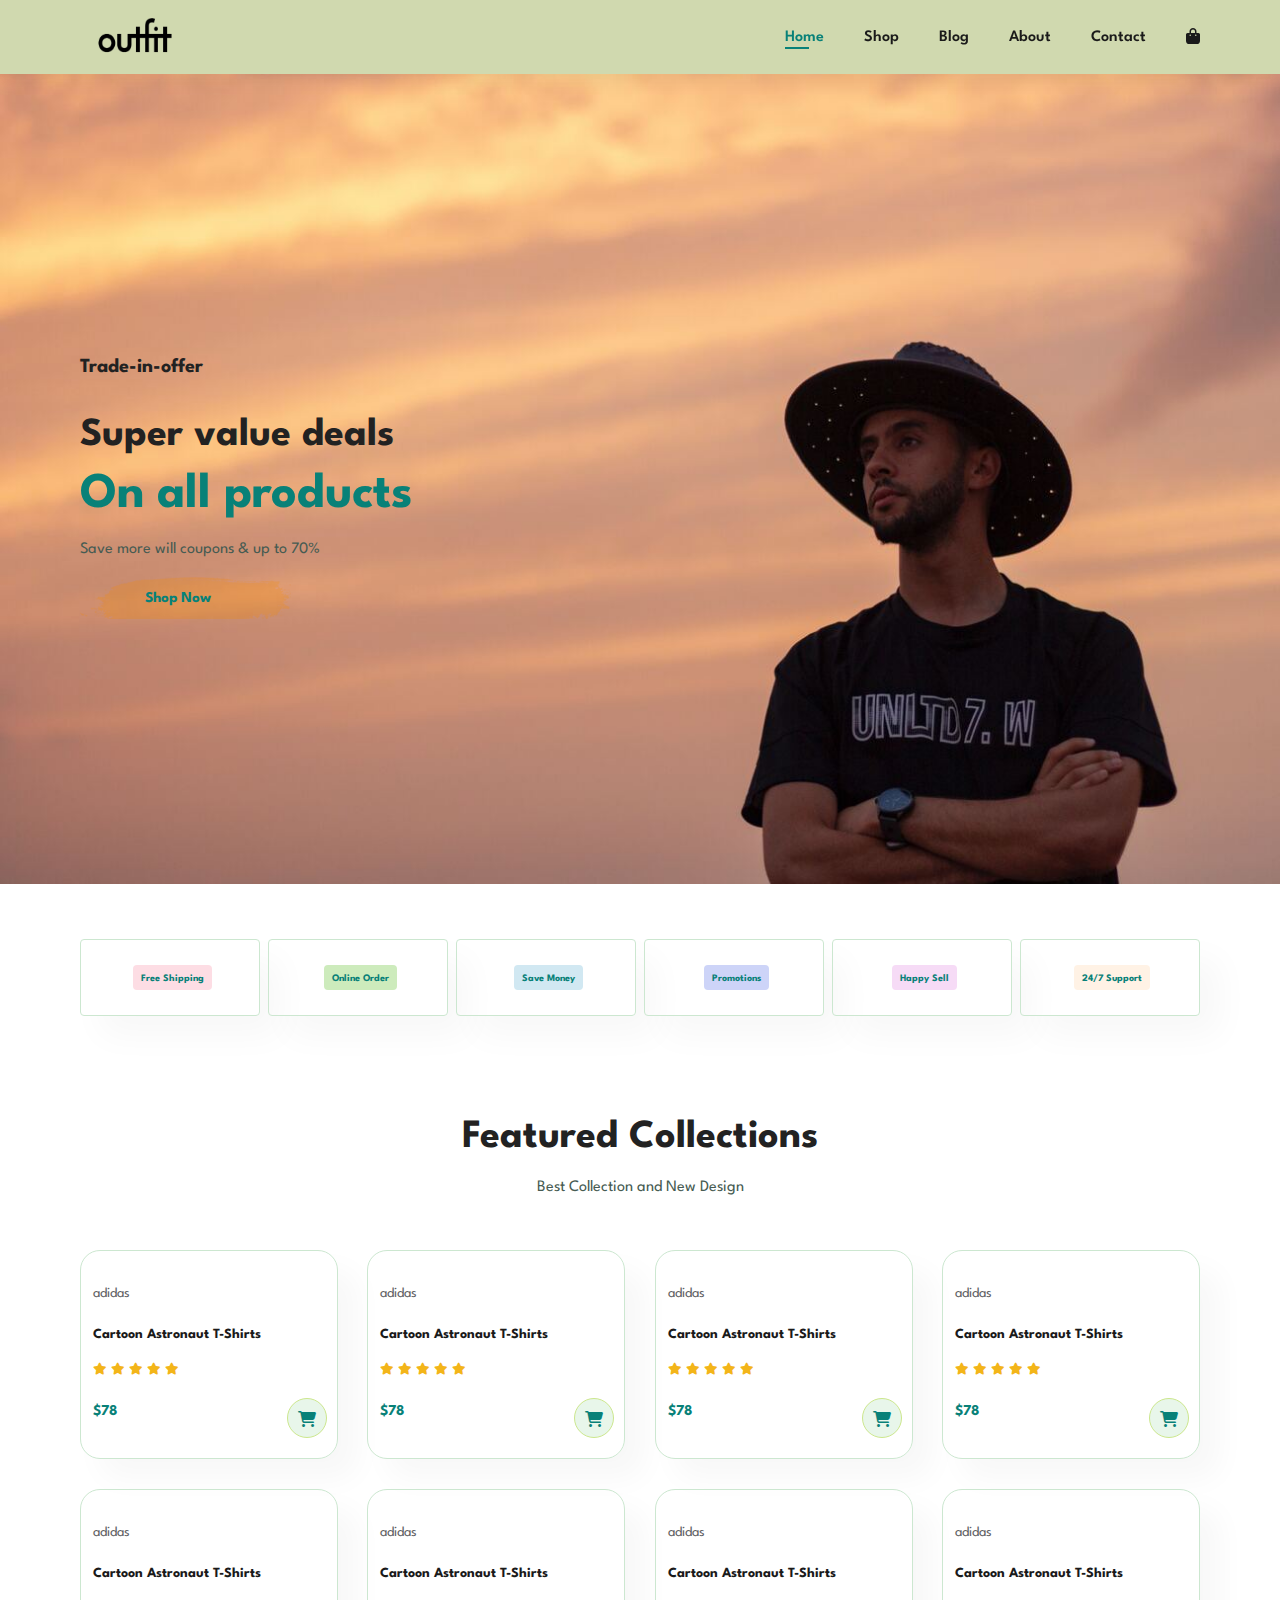
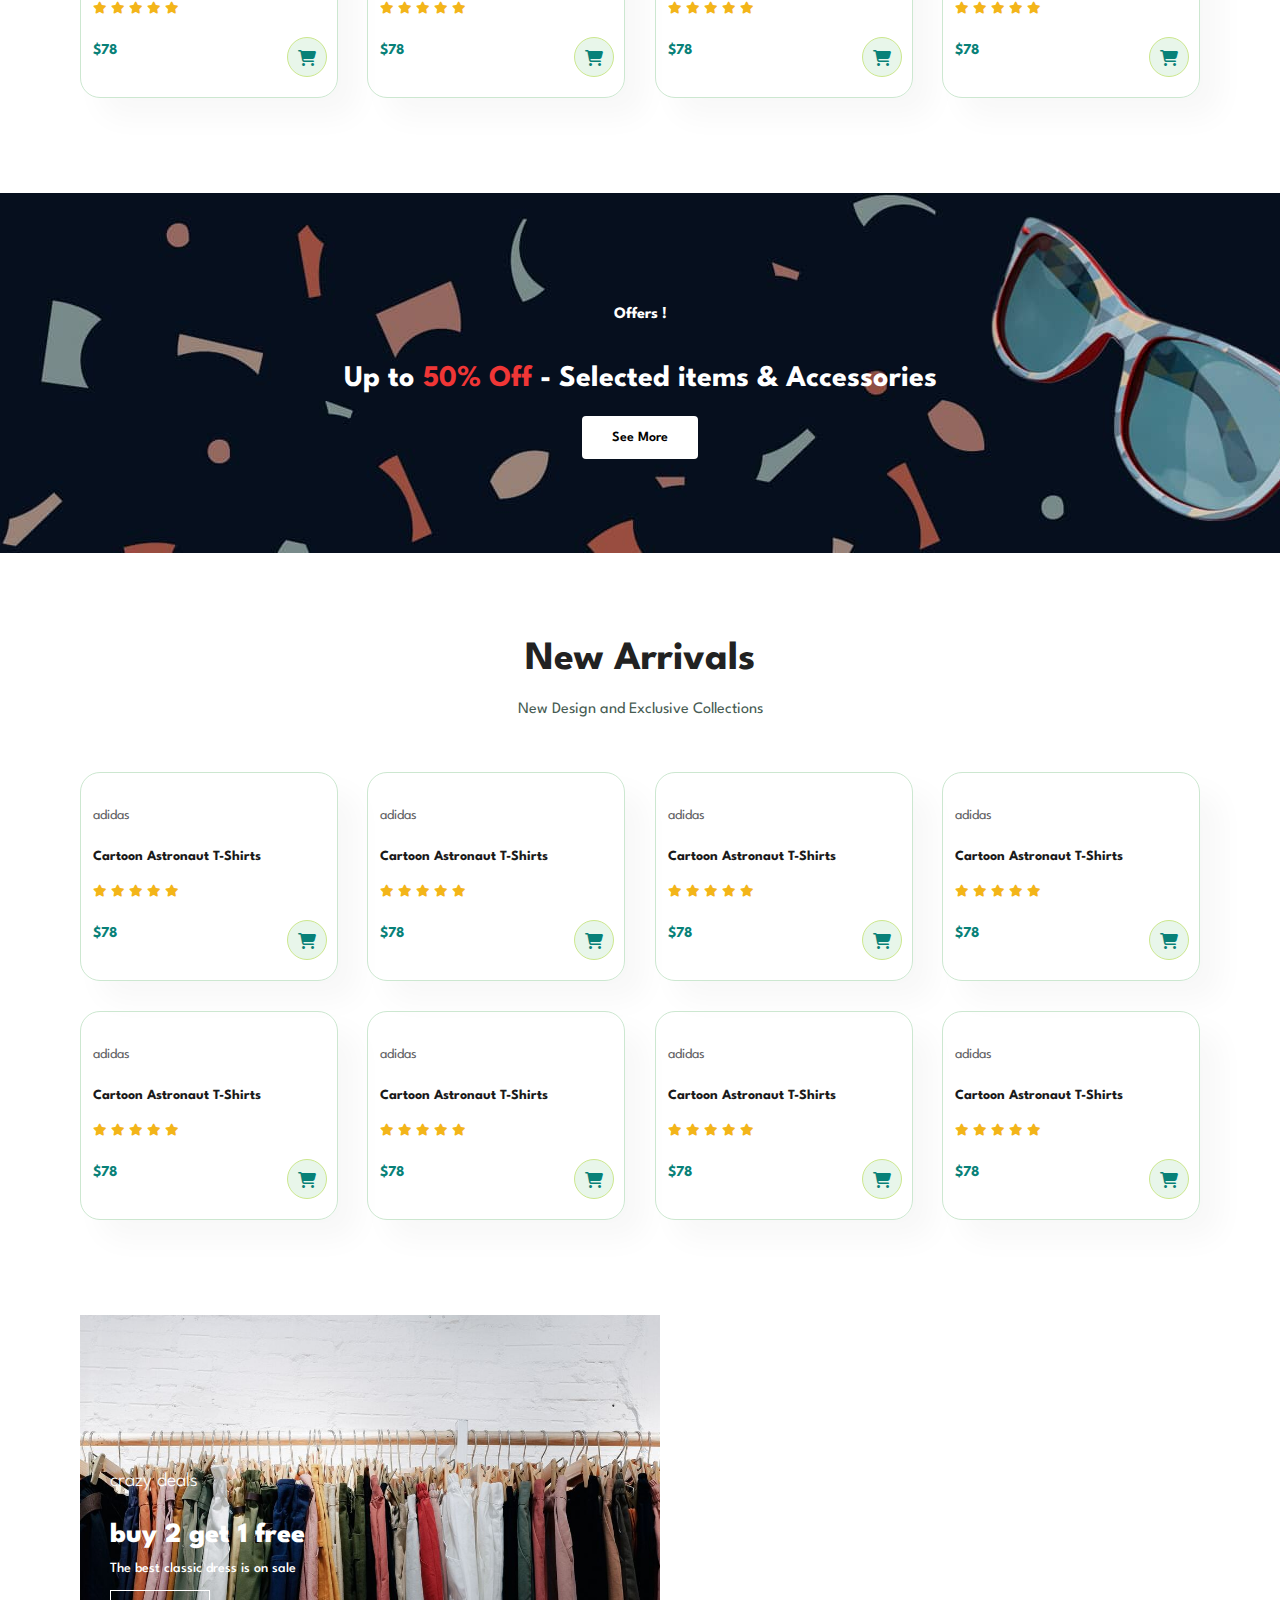
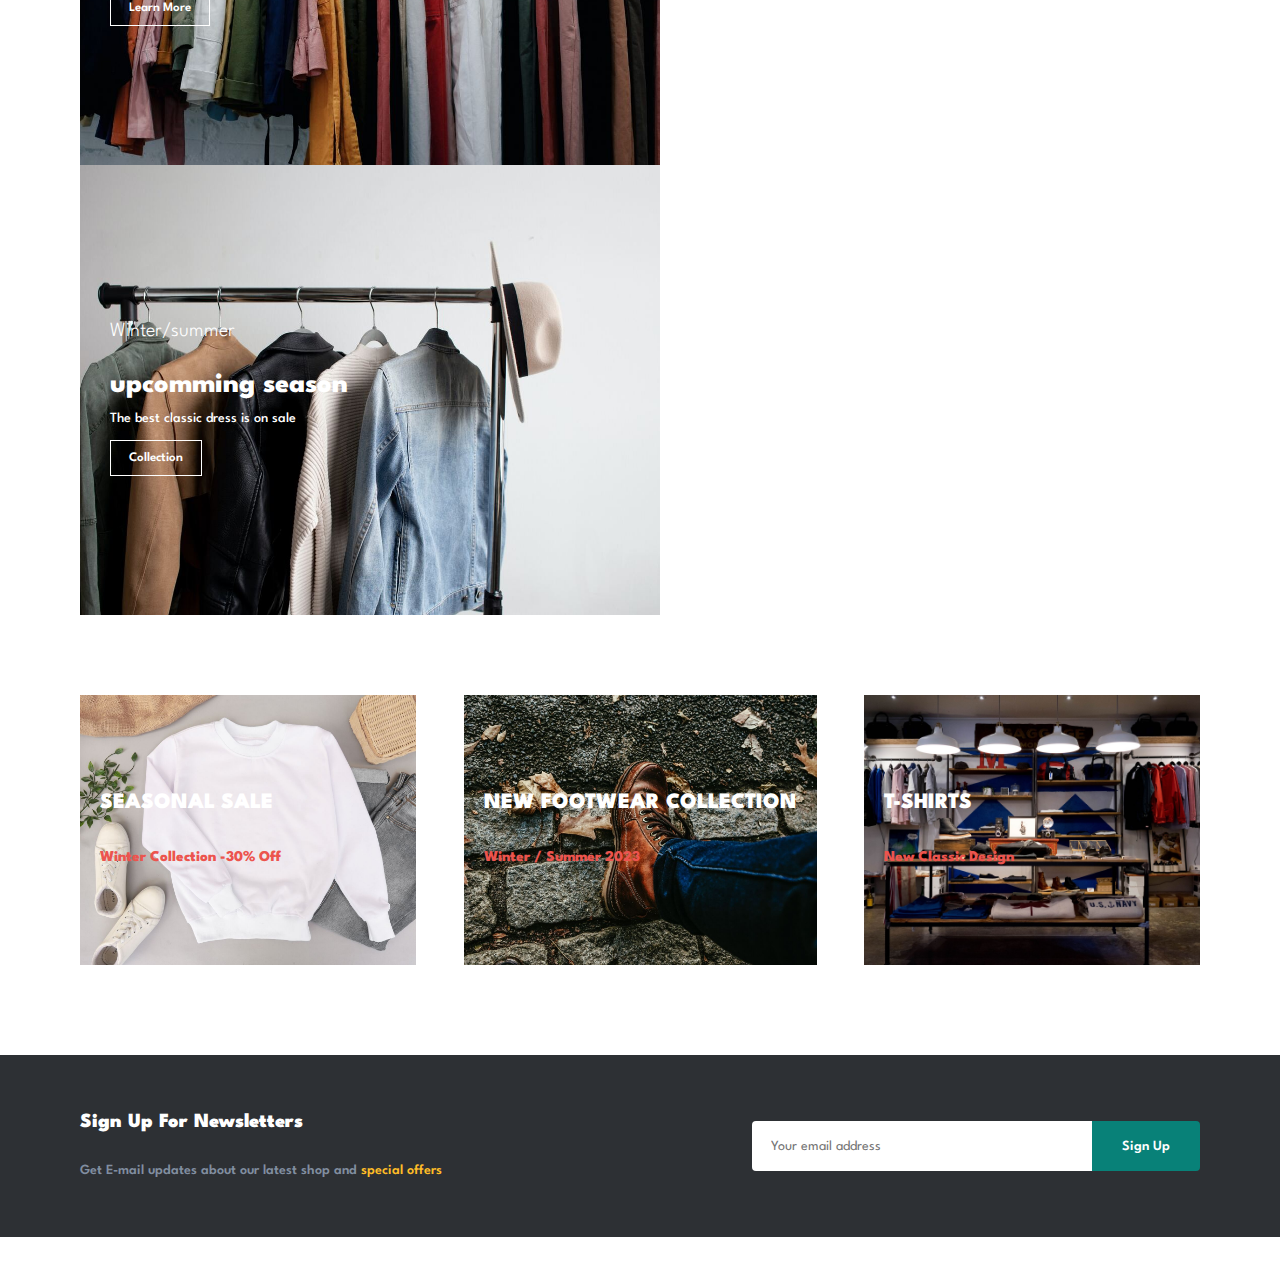
==== index.html @ 7f5dbd7f "New Project and Added some html and css" ====
<!DOCTYPE html>
<html lang="en">
<head>
    <meta charset="UTF-8">
    <meta http-equiv="X-UA-Compatible" content="IE=edge">
    <meta name="viewport" content="width=device-width, initial-scale=1.0">
    <link rel="stylesheet" href="style.css">
    <link rel="stylesheet" href="https://cdnjs.cloudflare.com/ajax/libs/font-awesome/6.2.1/css/all.min.css">
    <title>outFit</title>
</head>
<body>

    <section id="header">
        <a href="#"><img src="img/logo.png" class="logo" alt="Company logo"></a>

        <div>
            <ul id="navbar">
                <li><a class="active" href="index.html">Home</a></li>
                <li><a href="shop.html">Shop</a></li>
                <li><a href="blog.html">Blog</a></li>
                <li><a href="about.html">About</a></li>
                <li><a href="contact.html">Contact</a></li>
                <li id="lg-bag"><a href="cart.html"><i class="fa-solid fa-bag-shopping"></i></a></li>
                <a href="#" id="close"><i class="fas fa-times"></i></a>
            </ul>
        </div>
        <div id="mobile">
           <a href="cart.html"><i class="fa-solid fa-bag-shopping"></i></a>
            <i id="bar" class="fas fa-outdent"></i>
        </div>
    </section>

    <section id="hero">
        <h4>Trade-in-offer</h4>
        <h2>Super value deals</h2>
        <h1>On all products</h1>
        <p>Save more will coupons & up to 70%</p>

        <button>Shop Now</button>

    </section>


    <!-- Feature Section  -->

    <section id="feature" class="section-p1">
        <div class="fe-box">
            <img src="img/features/f1.png" alt="">
            <h6>Free Shipping</h6>
        </div>

        <div class="fe-box">
            <img src="img/features/f2.png" alt="">
            <h6>Online Order</h6>
        </div>

        <div class="fe-box">
            <img src="img/features/f3.png" alt="">
            <h6>Save Money</h6>
        </div>

        <div class="fe-box">
            <img src="img/features/f4.png" alt="">
            <h6>Promotions</h6>
        </div>

        <div class="fe-box">
            <img src="img/features/f5.png" alt="">
            <h6>Happy Sell</h6>
        </div>
        <div class="fe-box">
            <img src="img/features/f6.png" alt="">
            <h6>24/7 Support</h6>
        </div>

    </section>


    <!-- Product Section -->

    <section id="product1" class="section-p1">
        <h2>Featured Collections</h2>
        <p>Best Collection and New Design</p>

        <div class="pro-container">
            <div class="pro">
                <img src="img/products/f1.jpg" alt="">
                <div class="des">
                    <span>adidas</span>
                    <h5>Cartoon Astronaut T-Shirts</h5>
                    <div class="star">
                        <i class="fas fa-star"></i>
                        <i class="fas fa-star"></i>
                        <i class="fas fa-star"></i>
                        <i class="fas fa-star"></i>
                        <i class="fas fa-star"></i>
                    </div>
                    <h4>$78</h4>
                </div>
                <a href="#"><i class="fas fa-shopping-cart cart"></i></a>
            </div>

            <div class="pro">
                <img src="img/products/f2.jpg" alt="">
                <div class="des">
                    <span>adidas</span>
                    <h5>Cartoon Astronaut T-Shirts</h5>
                    <div class="star">
                        <i class="fas fa-star"></i>
                        <i class="fas fa-star"></i>
                        <i class="fas fa-star"></i>
                        <i class="fas fa-star"></i>
                        <i class="fas fa-star"></i>
                    </div>
                    <h4>$78</h4>
                </div>
                <a href="#"><i class="fas fa-shopping-cart cart"></i></a>
            </div>

            <div class="pro">
                <img src="img/products/f3.jpg" alt="">
                <div class="des">
                    <span>adidas</span>
                    <h5>Cartoon Astronaut T-Shirts</h5>
                    <div class="star">
                        <i class="fas fa-star"></i>
                        <i class="fas fa-star"></i>
                        <i class="fas fa-star"></i>
                        <i class="fas fa-star"></i>
                        <i class="fas fa-star"></i>
                    </div>
                    <h4>$78</h4>
                </div>
                <a href="#"><i class="fas fa-shopping-cart cart"></i></a>
            </div>

            <div class="pro">
                <img src="img/products/f4.jpg" alt="">
                <div class="des">
                    <span>adidas</span>
                    <h5>Cartoon Astronaut T-Shirts</h5>
                    <div class="star">
                        <i class="fas fa-star"></i>
                        <i class="fas fa-star"></i>
                        <i class="fas fa-star"></i>
                        <i class="fas fa-star"></i>
                        <i class="fas fa-star"></i>
                    </div>
                    <h4>$78</h4>
                </div>
                <a href="#"><i class="fas fa-shopping-cart cart"></i></a>
            </div>

            <div class="pro">
                <img src="img/products/f5.jpg" alt="">
                <div class="des">
                    <span>adidas</span>
                    <h5>Cartoon Astronaut T-Shirts</h5>
                    <div class="star">
                        <i class="fas fa-star"></i>
                        <i class="fas fa-star"></i>
                        <i class="fas fa-star"></i>
                        <i class="fas fa-star"></i>
                        <i class="fas fa-star"></i>
                    </div>
                    <h4>$78</h4>
                </div>
                <a href="#"><i class="fas fa-shopping-cart cart"></i></a>
            </div>

            <div class="pro">
                <img src="img/products/f6.jpg" alt="">
                <div class="des">
                    <span>adidas</span>
                    <h5>Cartoon Astronaut T-Shirts</h5>
                    <div class="star">
                        <i class="fas fa-star"></i>
                        <i class="fas fa-star"></i>
                        <i class="fas fa-star"></i>
                        <i class="fas fa-star"></i>
                        <i class="fas fa-star"></i>
                    </div>
                    <h4>$78</h4>
                </div>
                <a href="#"><i class="fas fa-shopping-cart cart"></i></a>
            </div>

            <div class="pro">
                <img src="img/products/f7.jpg" alt="">
                <div class="des">
                    <span>adidas</span>
                    <h5>Cartoon Astronaut T-Shirts</h5>
                    <div class="star">
                        <i class="fas fa-star"></i>
                        <i class="fas fa-star"></i>
                        <i class="fas fa-star"></i>
                        <i class="fas fa-star"></i>
                        <i class="fas fa-star"></i>
                    </div>
                    <h4>$78</h4>
                </div>
                <a href="#"><i class="fas fa-shopping-cart cart"></i></a>
            </div>

            <div class="pro">
                <img src="img/products/f8.jpg" alt="">
                <div class="des">
                    <span>adidas</span>
                    <h5>Cartoon Astronaut T-Shirts</h5>
                    <div class="star">
                        <i class="fas fa-star"></i>
                        <i class="fas fa-star"></i>
                        <i class="fas fa-star"></i>
                        <i class="fas fa-star"></i>
                        <i class="fas fa-star"></i>
                    </div>
                    <h4>$78</h4>
                </div>
                <a href="#"><i class="fas fa-shopping-cart cart"></i></a>
            </div>

        </div>

    </section>


    <!-- Banner Section  -->


    <section id="banner" class="section-m1">
        <h4>Offers !</h4>
        <h2>Up to <span>50% Off</span> - Selected items & Accessories</h2>
        <button class="normal">See More</button>

    </section>



    <!-- NEw Arrival Section  -->


    <section id="product1" class="section-p1">
        <h2>New Arrivals</h2>
        <p>New Design and Exclusive Collections</p>

        <div class="pro-container">
            <div class="pro">
                <img src="img/products/n1.jpg" alt="">
                <div class="des">
                    <span>adidas</span>
                    <h5>Cartoon Astronaut T-Shirts</h5>
                    <div class="star">
                        <i class="fas fa-star"></i>
                        <i class="fas fa-star"></i>
                        <i class="fas fa-star"></i>
                        <i class="fas fa-star"></i>
                        <i class="fas fa-star"></i>
                    </div>
                    <h4>$78</h4>
                </div>
                <a href="#"><i class="fas fa-shopping-cart cart"></i></a>
            </div>

            <div class="pro">
                <img src="img/products/n2.jpg" alt="">
                <div class="des">
                    <span>adidas</span>
                    <h5>Cartoon Astronaut T-Shirts</h5>
                    <div class="star">
                        <i class="fas fa-star"></i>
                        <i class="fas fa-star"></i>
                        <i class="fas fa-star"></i>
                        <i class="fas fa-star"></i>
                        <i class="fas fa-star"></i>
                    </div>
                    <h4>$78</h4>
                </div>
                <a href="#"><i class="fas fa-shopping-cart cart"></i></a>
            </div>

            <div class="pro">
                <img src="img/products/n3.jpg" alt="">
                <div class="des">
                    <span>adidas</span>
                    <h5>Cartoon Astronaut T-Shirts</h5>
                    <div class="star">
                        <i class="fas fa-star"></i>
                        <i class="fas fa-star"></i>
                        <i class="fas fa-star"></i>
                        <i class="fas fa-star"></i>
                        <i class="fas fa-star"></i>
                    </div>
                    <h4>$78</h4>
                </div>
                <a href="#"><i class="fas fa-shopping-cart cart"></i></a>
            </div>

            <div class="pro">
                <img src="img/products/n4.jpg" alt="">
                <div class="des">
                    <span>adidas</span>
                    <h5>Cartoon Astronaut T-Shirts</h5>
                    <div class="star">
                        <i class="fas fa-star"></i>
                        <i class="fas fa-star"></i>
                        <i class="fas fa-star"></i>
                        <i class="fas fa-star"></i>
                        <i class="fas fa-star"></i>
                    </div>
                    <h4>$78</h4>
                </div>
                <a href="#"><i class="fas fa-shopping-cart cart"></i></a>
            </div>

            <div class="pro">
                <img src="img/products/n5.jpg" alt="">
                <div class="des">
                    <span>adidas</span>
                    <h5>Cartoon Astronaut T-Shirts</h5>
                    <div class="star">
                        <i class="fas fa-star"></i>
                        <i class="fas fa-star"></i>
                        <i class="fas fa-star"></i>
                        <i class="fas fa-star"></i>
                        <i class="fas fa-star"></i>
                    </div>
                    <h4>$78</h4>
                </div>
                <a href="#"><i class="fas fa-shopping-cart cart"></i></a>
            </div>

            <div class="pro">
                <img src="img/products/n6.jpg" alt="">
                <div class="des">
                    <span>adidas</span>
                    <h5>Cartoon Astronaut T-Shirts</h5>
                    <div class="star">
                        <i class="fas fa-star"></i>
                        <i class="fas fa-star"></i>
                        <i class="fas fa-star"></i>
                        <i class="fas fa-star"></i>
                        <i class="fas fa-star"></i>
                    </div>
                    <h4>$78</h4>
                </div>
                <a href="#"><i class="fas fa-shopping-cart cart"></i></a>
            </div>

            <div class="pro">
                <img src="img/products/n7.jpg" alt="">
                <div class="des">
                    <span>adidas</span>
                    <h5>Cartoon Astronaut T-Shirts</h5>
                    <div class="star">
                        <i class="fas fa-star"></i>
                        <i class="fas fa-star"></i>
                        <i class="fas fa-star"></i>
                        <i class="fas fa-star"></i>
                        <i class="fas fa-star"></i>
                    </div>
                    <h4>$78</h4>
                </div>
                <a href="#"><i class="fas fa-shopping-cart cart"></i></a>
            </div>

            <div class="pro">
                <img src="img/products/n8.jpg" alt="">
                <div class="des">
                    <span>adidas</span>
                    <h5>Cartoon Astronaut T-Shirts</h5>
                    <div class="star">
                        <i class="fas fa-star"></i>
                        <i class="fas fa-star"></i>
                        <i class="fas fa-star"></i>
                        <i class="fas fa-star"></i>
                        <i class="fas fa-star"></i>
                    </div>
                    <h4>$78</h4>
                </div>
                <a href="#"><i class="fas fa-shopping-cart cart"></i></a>
            </div>

        </div>

    </section>

    <!-- Small Banner Section -->

    <section id="sm-banner" class="section-p1">

        <div class="banner-box">
            <h4>crazy deals</h4>
            <h2>buy 2 get 1 free</h2>
            <span>The best classic dress is on sale</span>
            <button class="white">Learn More</button>
        </div>
        <div class="banner-box banner-box2">
            <h4>Winter/summer</h4>
            <h2>upcomming season</h2>
            <span>The best classic dress is on sale</span>
            <button class="white">Collection</button>
        </div>

    </section>


    <!-- New smaller banner -->

    <section id="banner3" class="section-p1">
        <div class="banner-box">
            <h3>SEASONAL SALE</h3>
            <h4>Winter Collection -30% Off</h4> 
        </div>

        <div class="banner-box banner-box2">
            <h3>NEW FOOTWEAR COLLECTION</h3>
            <h4>Winter / Summer 2023</h4> 
        </div>

        <div class="banner-box banner-box3">
            <h3>T-SHIRTS</h3>
            <h4>New Classic Design</h4> 
        </div>
    </section>


    <!-- Newsletter  -->

    <section id="newsletter" class="section-p1 section-m1">
        <div class="newstext">
            <h4>Sign Up For Newsletters</h4>
            <p>Get E-mail updates about our latest shop and <span>special offers</span></p>
        </div>
        <div class="form">
            <input type="text" placeholder="Your email address">
            <button class="normal">Sign Up</button>
        </div>

    </section>


    <!-- Footer  -->





    <script src="script.js"></script>
</body>
</html>
---- style.css ----
@import url("https://fonts.googleapis.com/css2?family=Spartan:wght@100;200;300;400;500;600;700;800;900&display=swap");


* {
    margin: 0;
    padding: 0;
    box-sizing: border-box;
    font-family: 'Spartan', sans-serif;
}

h1{
    font-size: 50px;
    line-height: 64px;
    color: #222;
}

h2{
    font-size: 40px;
    line-height: 54px;
    color: #222;
}
h3{
    font-size: 30px;
    line-height: 54px;
    color: #222;
}
h4{
    font-size: 20px;
    line-height: 54px;
    color: #222;
}
h5{
    font-size: 15px;
    line-height: 54px;
    color: #222;
}
h6{
    font-size: 10px;
    line-height: 54px;
    color: #222;
}

p {
    font-size: 16px;
    color: #465b52;
    margin: 15px 0 20px 0;
}

.section-p1 {
    padding: 40px 80px;
}

.section-m1{
    margin: 40px 0;
}

button.normal {

    font-size: 14px;
    font-weight: 600;
    padding: 15px 30px;
    color: #000;
    background-color: #fff;
    border-radius: 4px;
    cursor: pointer;
    border: none;
    outline: none;
    transition: 0.2s;
}


button.white {

    font-size: 13px;
    font-weight: 600;
    padding: 11px 18px;
    color: #fff;
    background-color: transparent;
    cursor: pointer;
    border: 1px solid #fff;
    outline: none;
    transition: 0.2s;

}
body {
    width: 100%;
}

/* Header Start */

#header {
    display: flex;
    align-items: center;
    justify-content: space-between;
    padding: 10px 60px;
    background: #d0d9af;
    box-shadow: 0 8px 15px rgba(0, 0, 0, 0.06);
    z-index: 99;
    position: sticky;
    top: 0;
    left: 0;

}


.logo{
    width: 150px;
    height: 50px;
}

#navbar {
    display: flex;
    align-items: center;
    justify-content: center;
}

#navbar li {
    list-style: none;
    padding: 0 20px;
    position: relative;
}

#navbar li a {
    text-decoration: none;
    font-size: 16px;
    font-weight: 600;
    color: #1a1a1a;
    transition: 0.3s ease;

}

#navbar li a:hover,
#navbar li a.active{
    color: #088178;
}

#navbar li a.active::after,
#navbar li a:hover::after {
    content: "";
    width: 30%;
    height: 2px;
    background: #088178;
    position: absolute;
    bottom: -4px;
    left: 20px;
}

#mobile {
    display: none;
    align-items: center;
}

#close {
    display: none;
}



/* Home Page  */

#hero {
    background-image: url(img/hero4.jpg);
    height: 90vh;
    width: 100%;
    background-size: cover;
    background-position: top 25% right 0;
    padding: 0 80px;
    display: flex;
    flex-direction: column;
    align-items: flex-start;
    justify-content: center;
}

#hero h4 {
    padding-bottom: 15px;

}
#hero h1 {
    color: #088178;
}

#hero button {
    background-image: url(img/button.png);
    background-color: transparent;
    color: rgb(8, 129, 120);
    border: 0px;
    padding: 14px 80px 14px 65px;
    background-repeat: no-repeat;
    cursor: pointer;
    font-weight: 700;
    font-size: 15px;
}



#feature {
    display: flex;
    align-items: center;
    justify-content: space-between;
    flex-wrap: wrap;
    
}

#feature .fe-box {
    width: 180px;
    text-align: center;
    padding: 25px 15px;
    box-shadow: 20px 20px 34px rgba(0, 0, 0, 0.03);
    border: 1px solid #cce7d0;
    border-radius: 4px;
    margin: 15px 0;

}

#feature .fe-box:hover {
    box-shadow: 10px 10px 54px rgba(70, 62, 221, 0.01);

}
#feature .fe-box img {
    width: 100%;
    margin-bottom: 10px;
}

#feature .fe-box h6 {
    display: inline-block;
    padding: 9px 8px 6px 8px;
    line-height: 1;
    border-radius: 4px;
    color: #088178 ;
    background-color: #fddde4;
}

#feature .fe-box:nth-child(2) h6 {
    background-color: #cdebbc;
}
#feature .fe-box:nth-child(3) h6 {
    background-color: #d1e8f2;
}
#feature .fe-box:nth-child(4) h6 {
    background-color: #cdd4f8;
}
#feature .fe-box:nth-child(5) h6 {
    background-color: #f6dbf6;
}
#feature .fe-box:nth-child(6) h6 {
    background-color: #fff2e5;
}


#product1 {
    text-align: center;
}

#product1 .pro-container {
    display: flex;
    justify-content: space-between;
    padding-top: 20px;
    flex-wrap: wrap;
}

#product1 .pro {
    width: 23%;
    min-width: 250px;
    padding: 10px 12px;
    border: 1px solid #cce7d0;
    border-radius: 20px;
    cursor: pointer;
    box-shadow: 20px 20px 30px rgba(0,0,0,0.03);
    margin: 15px 0;
    transition: 0.2s ease;
    position: relative;
}

#product1 .pro:hover {
    box-shadow: 20px 20px 30px rgba(0,0,0,0.06);
}

#product1 .pro img {
    width: 100%;
    border-radius: 20px;
}

#product1 .pro .des {
    text-align: start;
    padding: 10px 0;
}

#product1 .pro .des span {
    color: #606063;
    font-size: 14px;
}

#product1 .pro .des h5 {
    padding-top: 7px;
    color: #1a1a1a;
    font-size: 14px;

}

#product1 .pro .des i {
    font-size: 12px;
    color: rgb(243, 181, 25);

}

#product1 .pro .des h4 {
    color: #088178;
    padding-top: 7px;
    font-size: 15px;
    font-weight: 700;
}

#product1 .pro .cart {
    width: 40px;
    height: 40px;
    line-height: 40px;
    border-radius: 50px;
    background-color: #e8f6ea;
    /* font-weight: 500; */
    color: #088178;
    border: 1px solid #cce78d;
    position: absolute ;
    bottom: 20px;
    right: 10px;
}




#banner {
    display: flex;
    flex-direction: column;
    justify-content: center;
    align-items: center;
    text-align: center;
    background-image: url(img/banner/b2.jpg);
    width: 100%;
    height: 40vh;
    background-size: cover;
    background-position: center;
}

#banner h4 {
    color: #fff;
    font-size: 16px;
}

#banner h2 {
    color: #fff;
    font-size: 30px;
    padding: 10px 0;
}

#banner h2 span {
    color: #ef3636;
}


#banner button:hover {
    background-color: #088178;
    color: #fff;
}

#sm-banner {
    display: flex;
    justify-content: space-between;
    flex-wrap: wrap;
}


#sm-banner .banner-box {
    display: flex;
    flex-direction: column;
    justify-content: center;
    align-items: flex-start;
    background-image: url(img/banner/b17.jpg);
    min-width: 580px;
    height: 50vh;
    background-size: cover;
    background-position: center;
    padding: 30px;
}

#sm-banner h4 {
    color: #fff;
    font-size: 20px;
    font-weight: 300;
}

#sm-banner h2 {
    color: #fff;
    font-size: 28px;
    font-weight: 800;
}

#sm-banner span {
    color: #fff;
    font-size: 14px;
    font-weight: 500;
    padding-bottom: 15px;
}

#sm-banner .banner-box:hover button{
    background: #088178 ;
    border: 1px solid #088178;
}

#sm-banner .banner-box2 {
    background-image: url(img/banner/b10.jpg);
}


#banner3 {
    display: flex;
    justify-content: space-between;
    flex-wrap: wrap;
    padding-bottom: 30px;
}

#banner3 .banner-box {
    display: flex;
    flex-direction: column;
    justify-content: center;
    align-items: flex-start;
    background-image: url(img/banner/b7.jpg);
    min-width: 30%;
    height: 30vh;
    background-size: cover;
    background-position: center;
    padding: 20px;
    margin-bottom: 20px;

}

#banner3 .banner-box2 {
    background-image: url(img/banner/b4.jpg);
}

#banner3 .banner-box3 {
    background-image: url(img/banner/b18.jpg);
}

#banner3 h3 {
    color: #fff;
    font-weight: 900;
    font-size: 22px;
}

#banner3 h4 {
    color: #ec544e;
    font-weight: 800;
    font-size: 15px;
}



#newsletter {
    display: flex;
    justify-content: space-between;
    flex-wrap: wrap;
    align-items: center;
    background-image: url(img/banner/b14.jpg);
    background-repeat: no-repeat;
    background-position: 20% 30%;
    background-color: #2d3034;
}

#newsletter h4 {
    font-size: 20px;
    font-weight: 900;
    color: #fff;
}

#newsletter p {
    font-size: 14px;
    font-weight: 600;
    color: #818ea0;
}

#newsletter p span {
    color: #ffbd27;
}

#newsletter .form {
    display: flex;
    width: 40%;
}

#newsletter input {

    height: 3.125rem;
    padding: 0 1.25em;
    font-size: 14px;
    width: 100%;
    border: 1px solid transparent;
    border-radius: 4px;
    outline: none;
    border-top-right-radius: 0;
    border-bottom-right-radius: 0;
}

#newsletter button {

    background-color: #088178;
    color: #fff;
    white-space: nowrap;
    border-top-left-radius: 0;
    border-bottom-left-radius: 0;
}
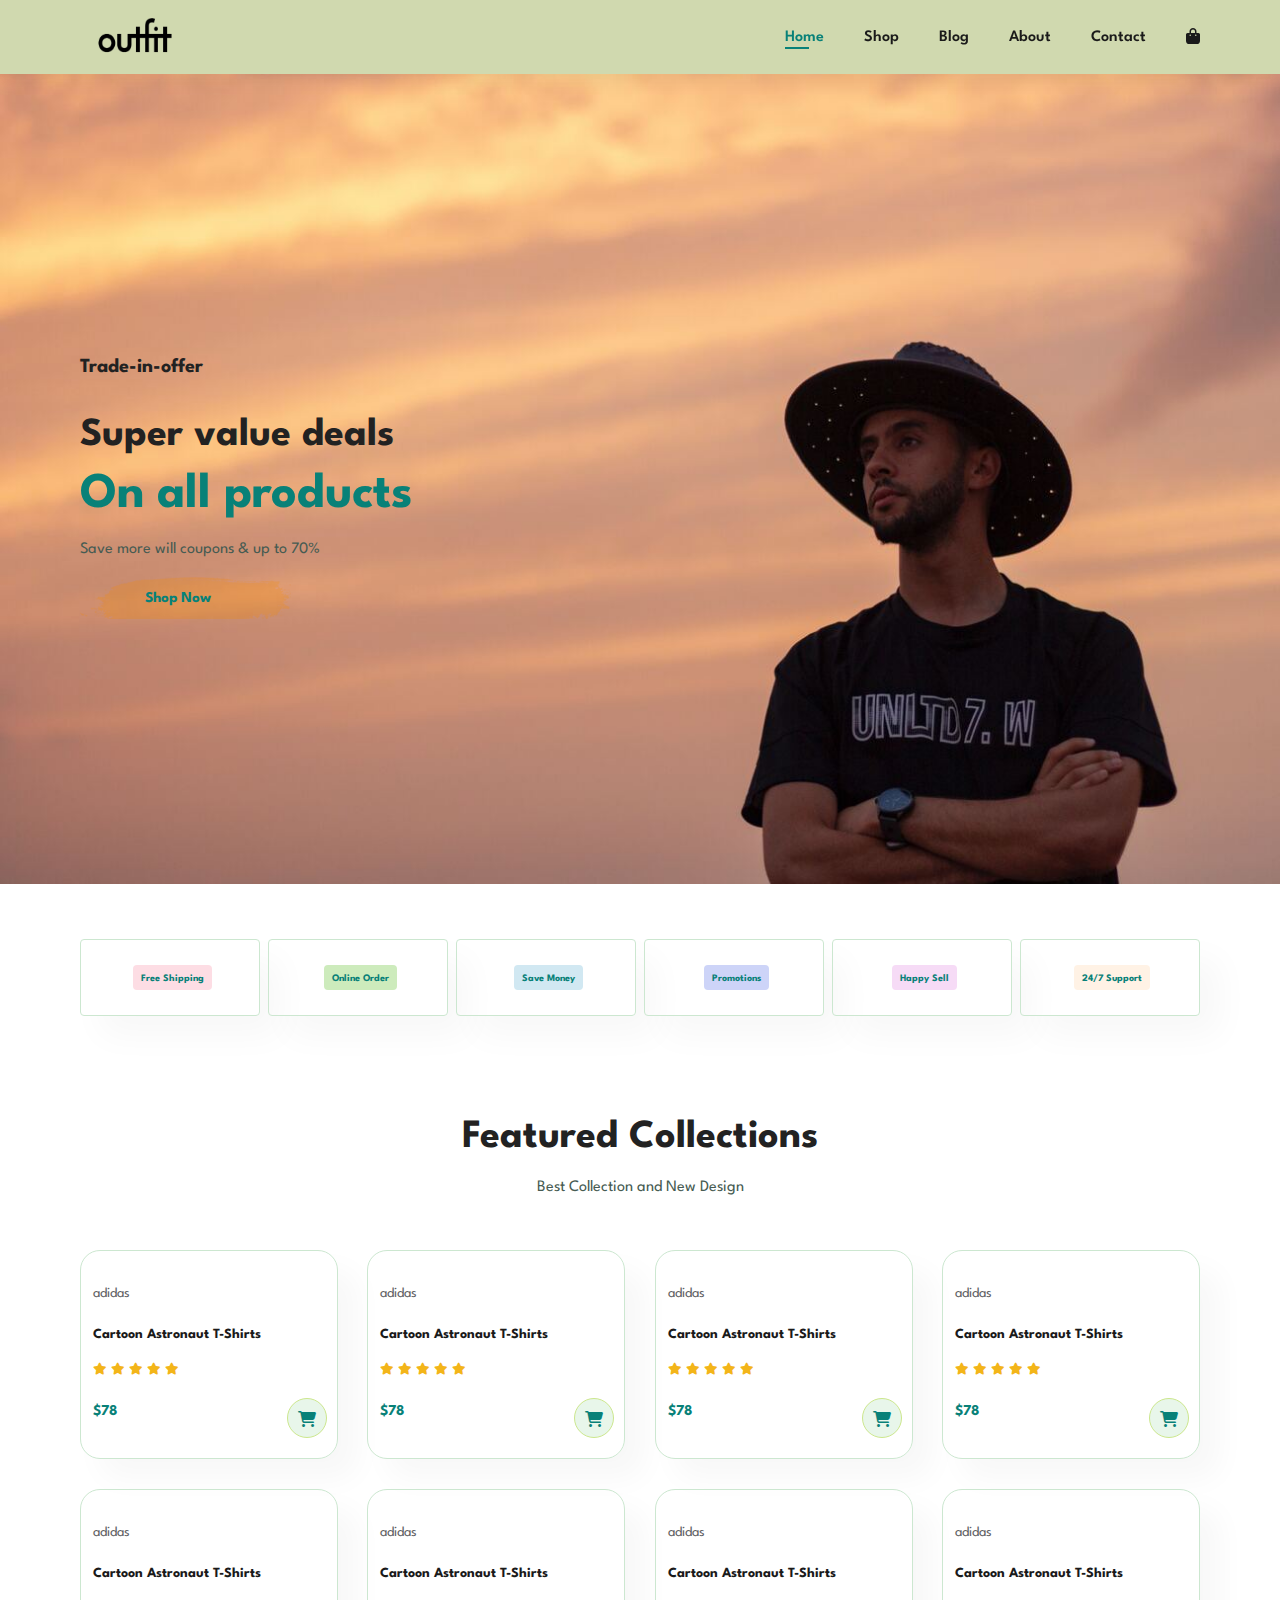
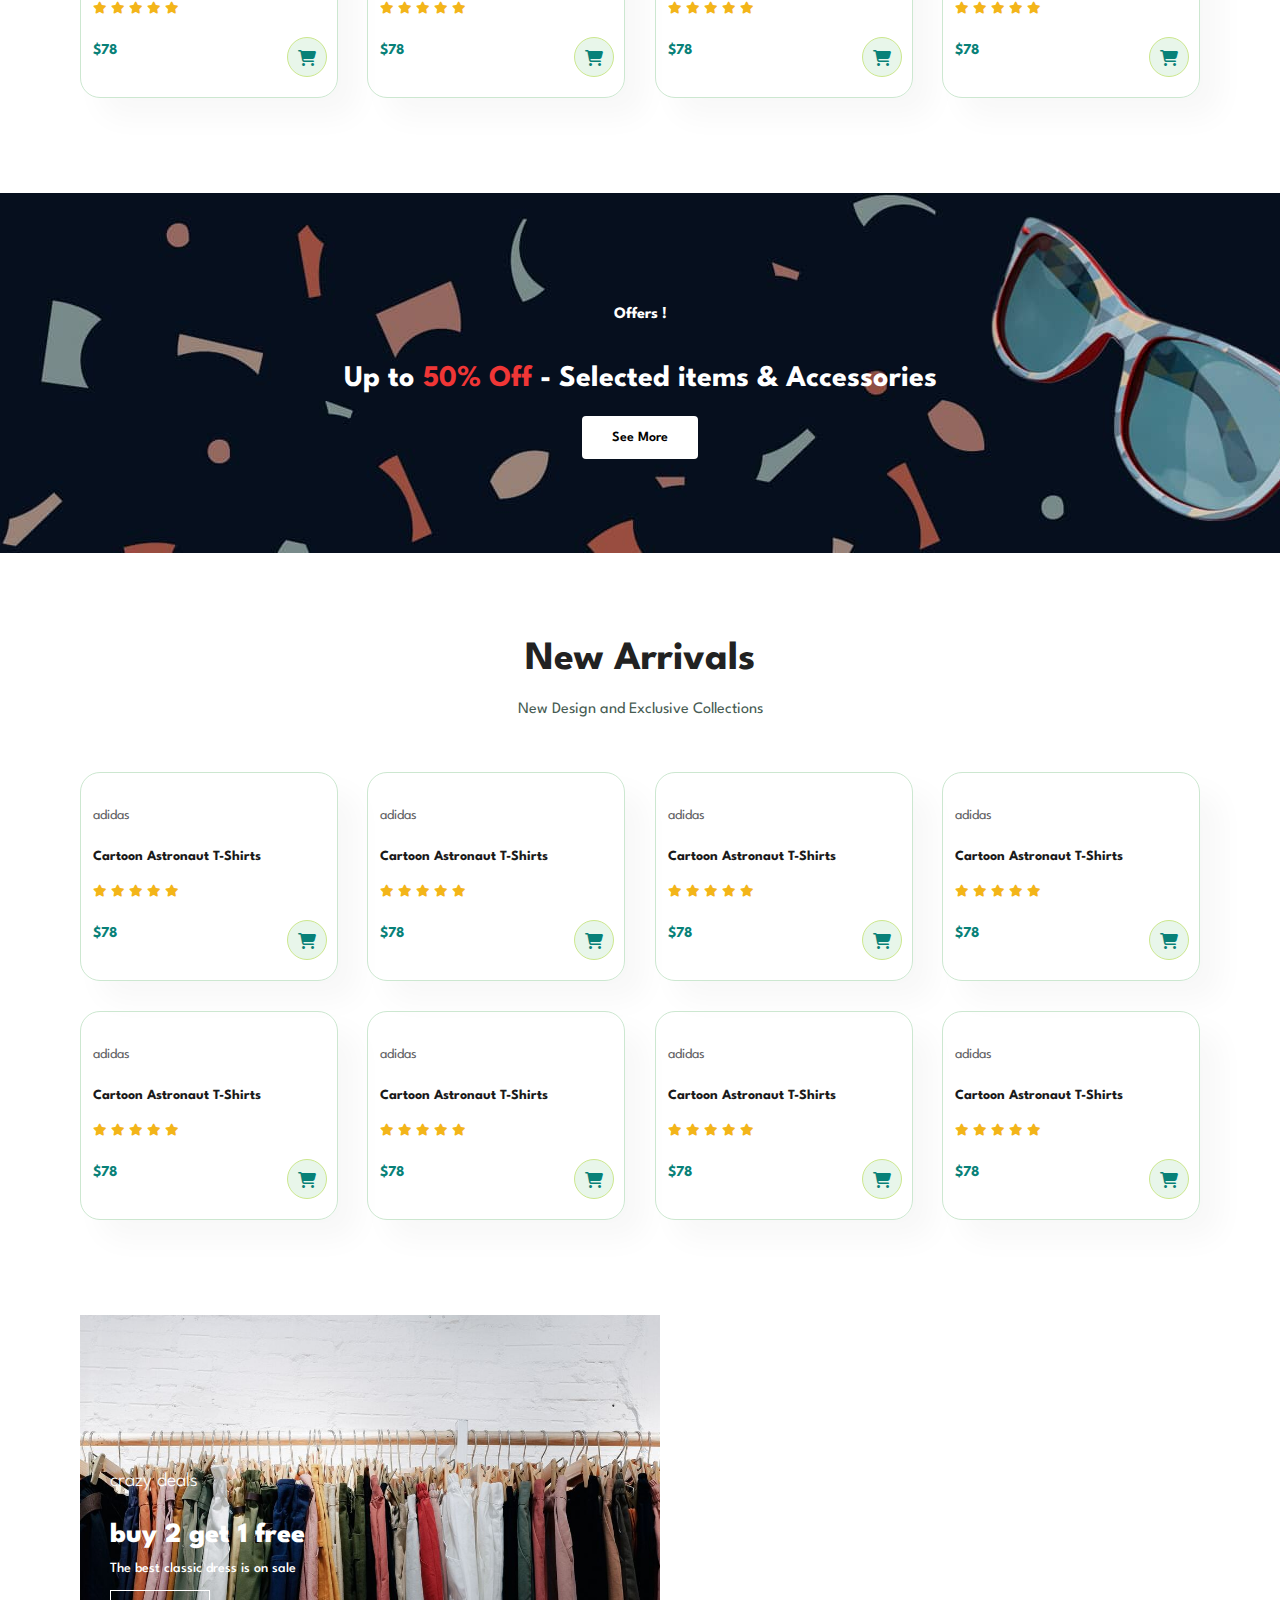
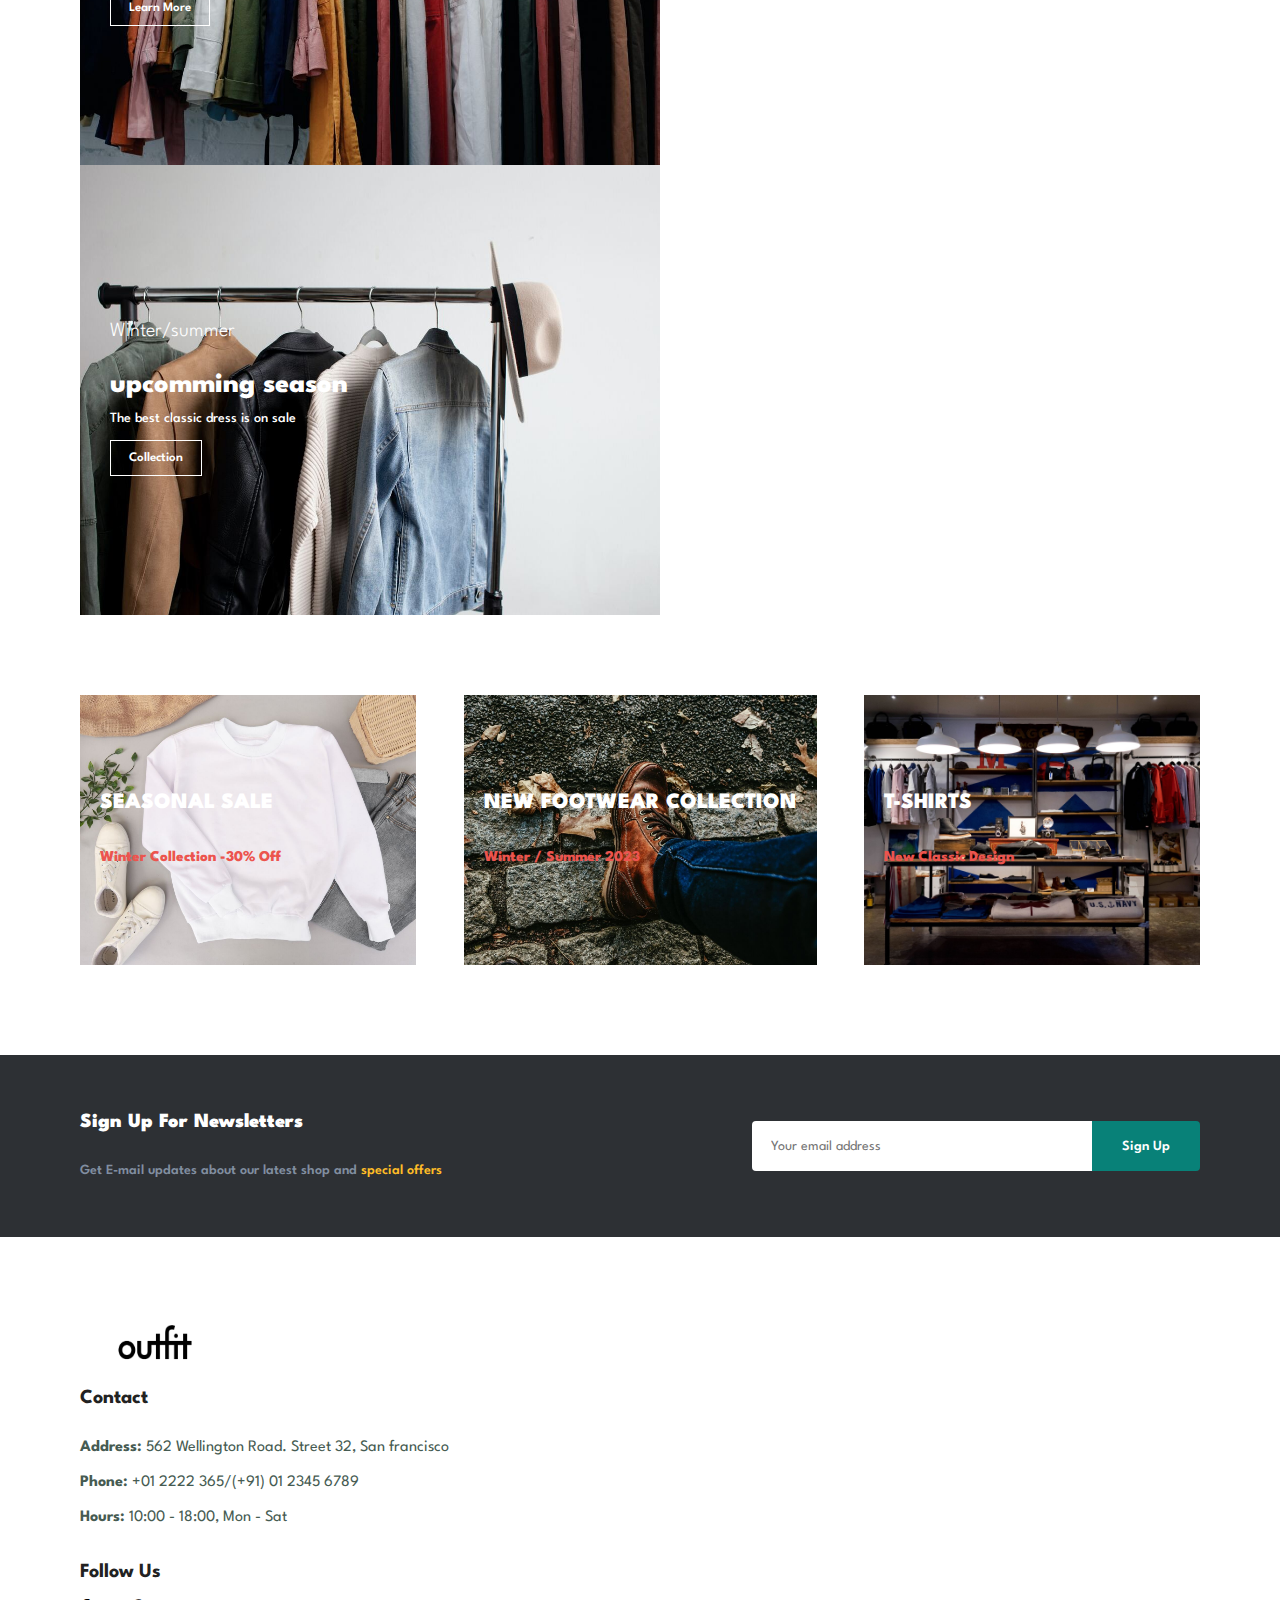
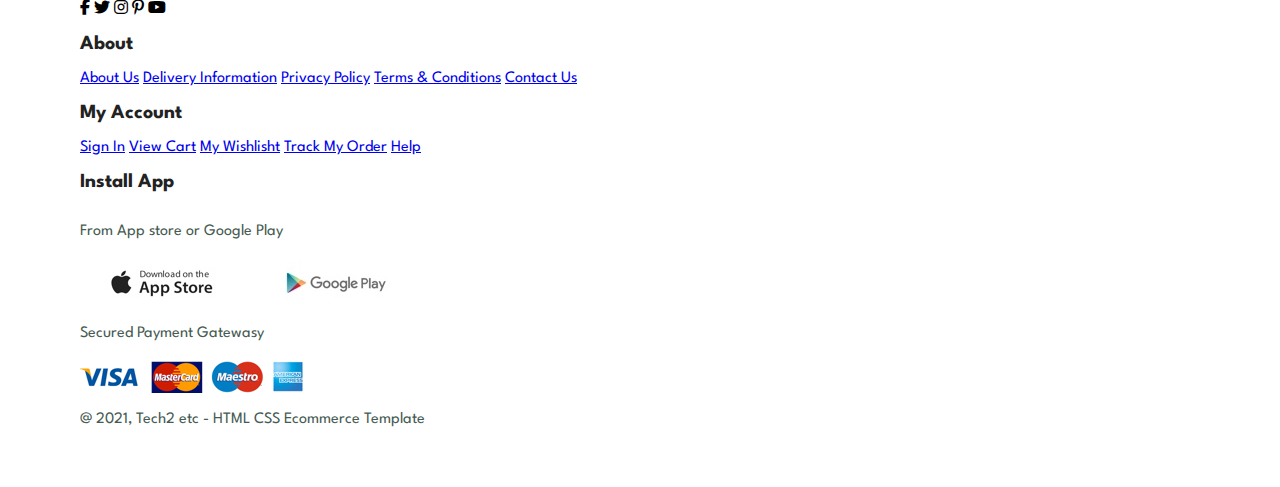
==== commit ee7ceb0b: "Footer added in index file" ====
--- a/index.html
+++ b/index.html
@@ -440,7 +440,59 @@
 
 
     <!-- Footer  -->
-
+    <footer class="section-p1">
+        <div class="col">
+            <img class="logo" src="img/logo.png" alt="">
+            <h4>Contact</h4>
+            <p><strong>Address: </strong>562 Wellington Road. Street 32, San francisco</p>
+            <p><strong>Phone: </strong>+01 2222 365/(+91) 01 2345 6789</p>
+            <p><strong>Hours: </strong>10:00 - 18:00, Mon - Sat</p>
+            <div class="follow">
+                <h4>Follow Us</h4>
+                <div class="icon">
+                    <i class="fab fa-facebook-f"></i>
+                    <i class="fab fa-twitter"></i>
+                    <i class="fab fa-instagram"></i>
+                    <i class="fab fa-pinterest-p"></i>
+                    <i class="fab fa-youtube"></i>
+
+                </div>
+            </div>
+        </div>
+
+        <div class="col">
+            <h4>About</h4>
+            <a href="#">About Us</a>
+            <a href="#">Delivery Information</a>
+            <a href="#">Privacy Policy</a>
+            <a href="#">Terms &amp; Conditions</a>
+            <a href="#">Contact Us</a>
+        </div>
+        
+        <div class="col">
+            <h4>My Account</h4>
+            <a href="#">Sign In</a>
+            <a href="#">View Cart</a>
+            <a href="#">My Wishlisht</a>
+            <a href="#">Track My Order</a>
+            <a href="#">Help</a>
+        </div>
+
+        <div class="col install">
+            <h4>Install App</h4>
+            <p>From App store or Google Play</p>
+            <div class="row">
+                <img src="img/pay/app.jpg" alt="">
+                <img src="img/pay/play.jpg" alt="">
+            </div>
+            <p>Secured Payment Gatewasy</p>
+            <img src="img/pay/pay.png" alt="">
+        </div>
+
+        <div class="copyright">
+            <p>@ 2021, Tech2 etc - HTML CSS Ecommerce Template</p>
+        </div>
+    </footer>
 
 
 
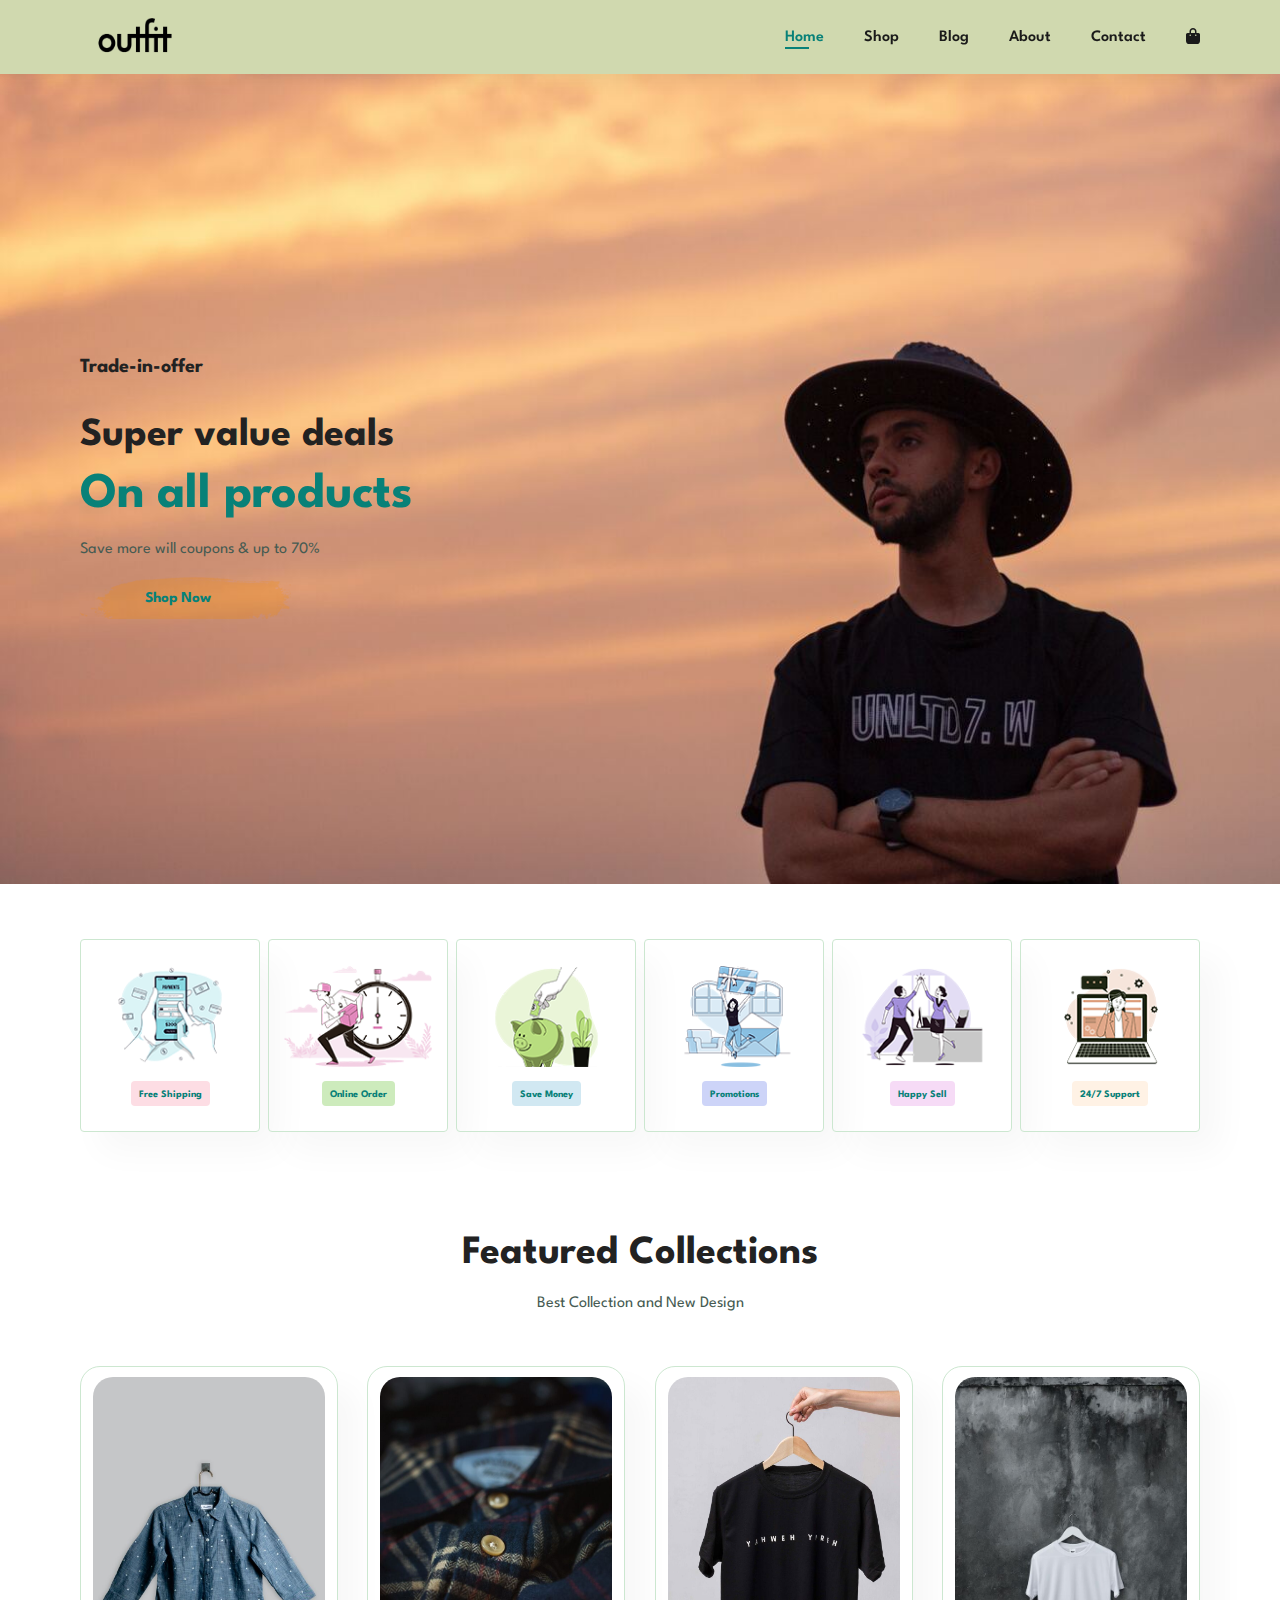
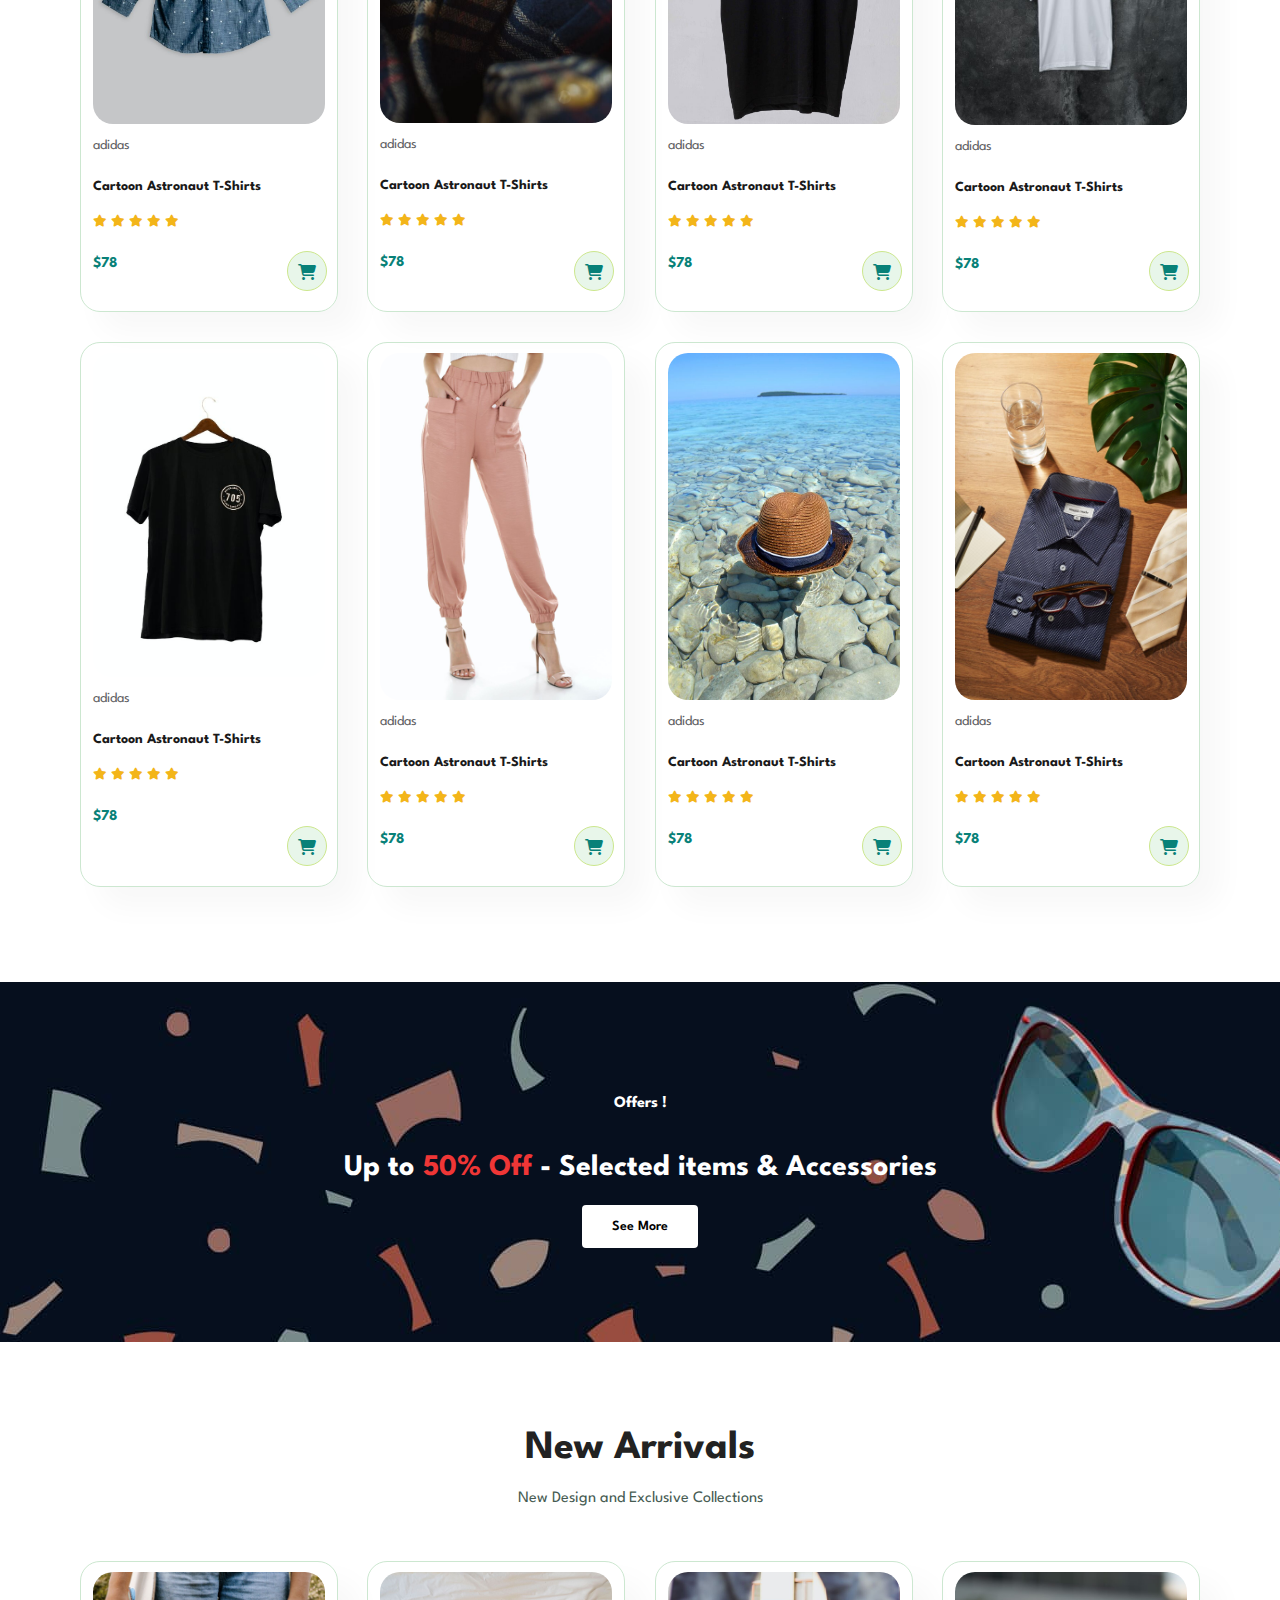
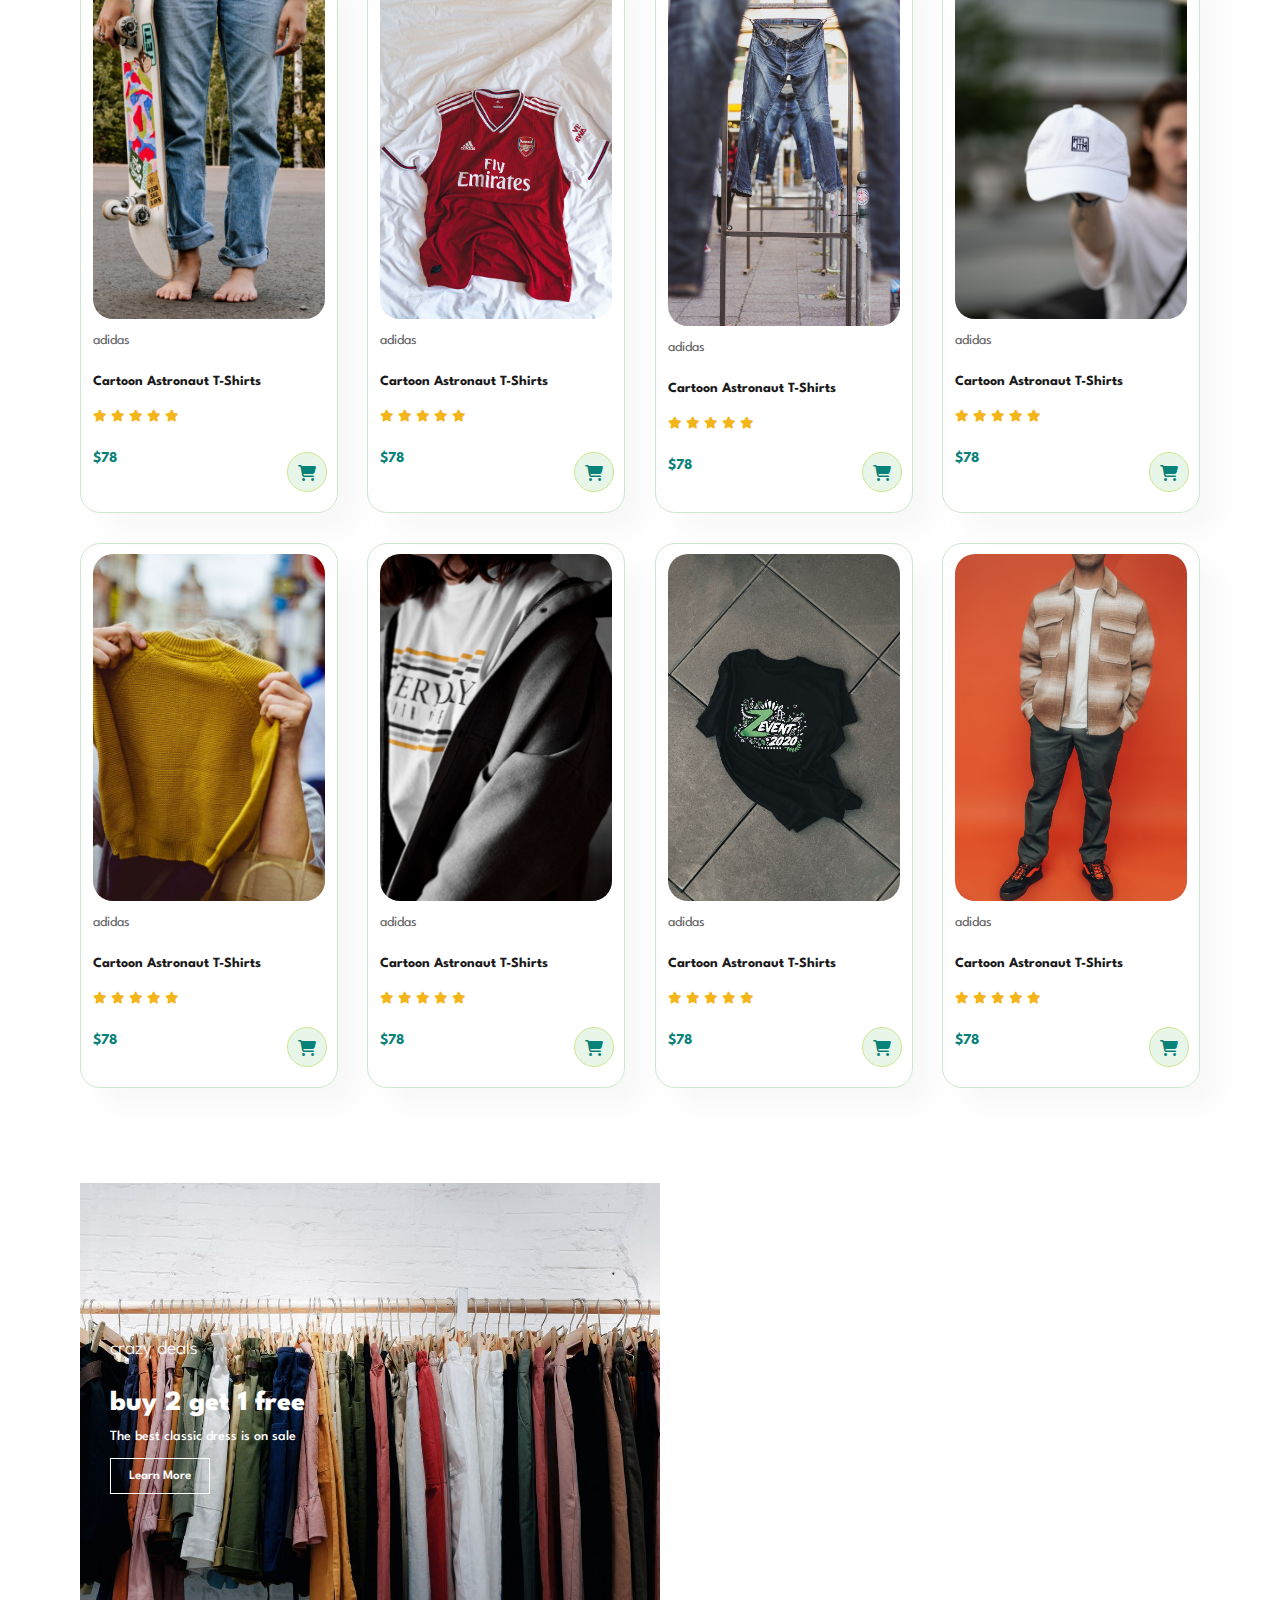
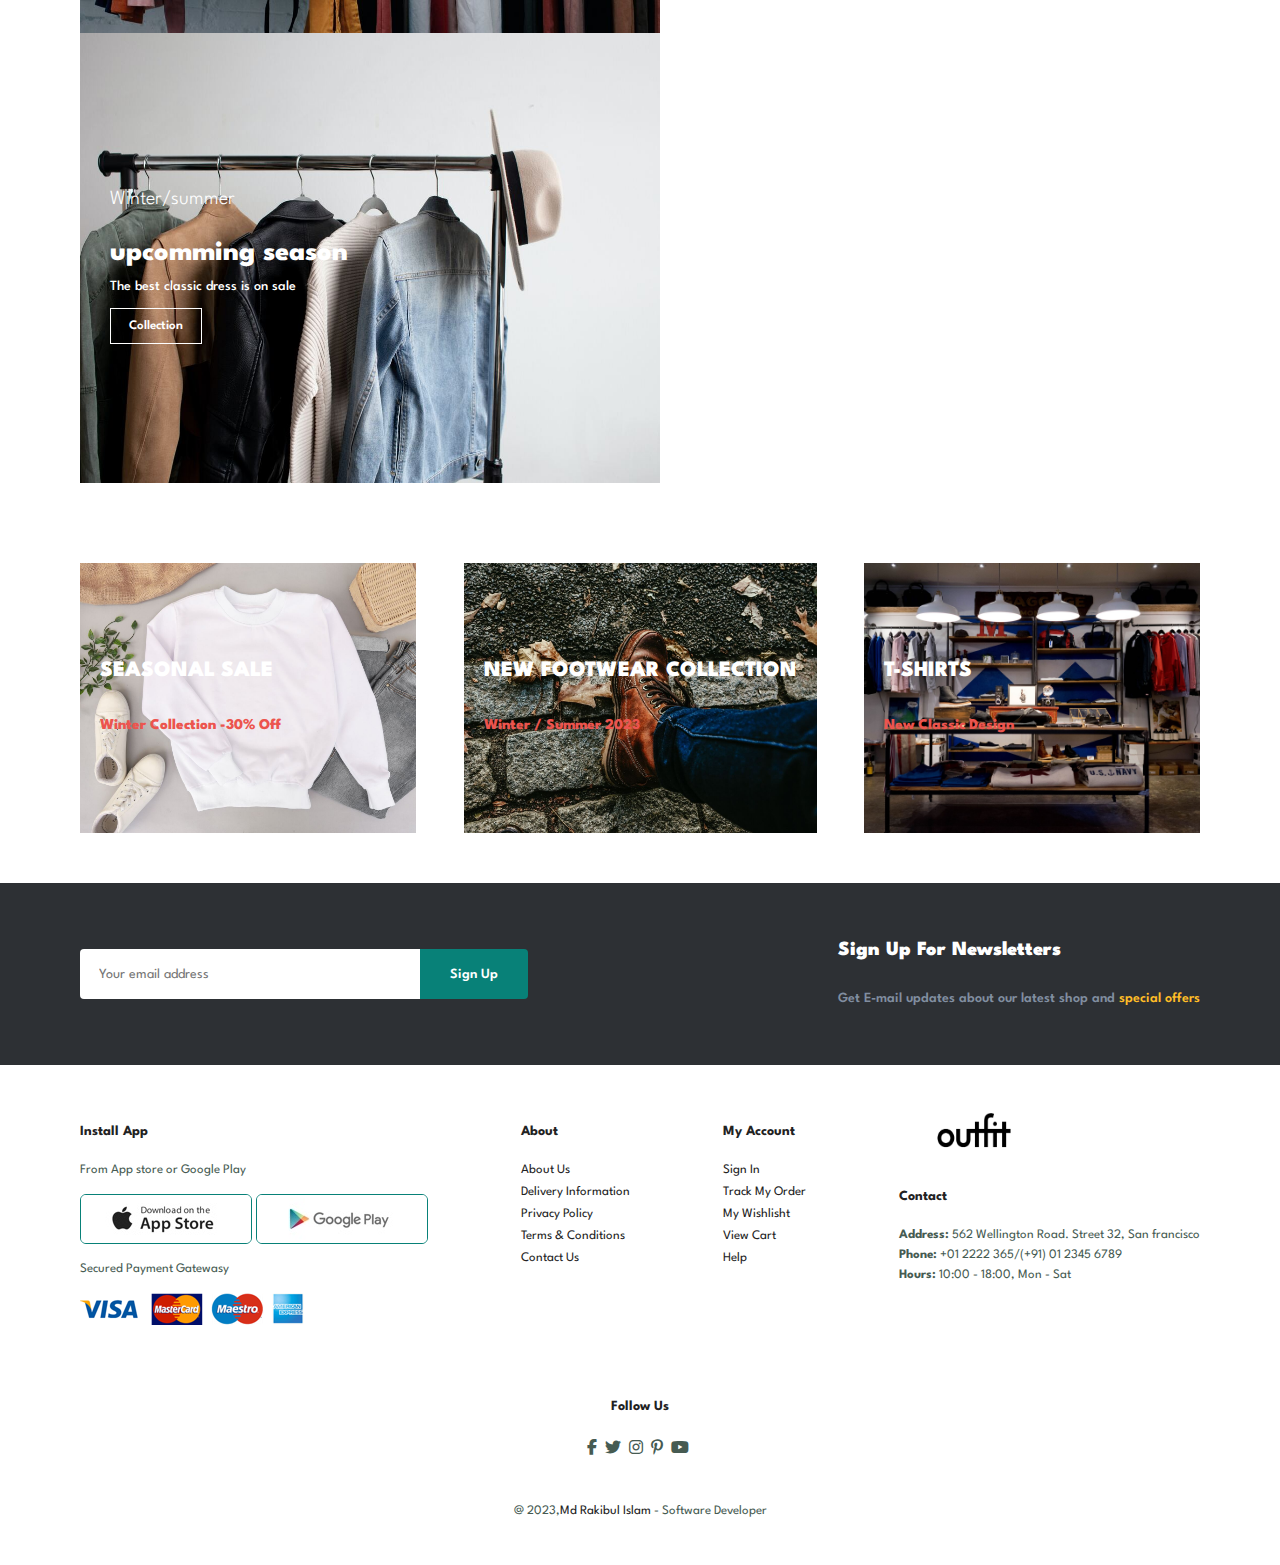
==== commit 8290ae4d: "Added Media Query for Responsive Design" ====
--- a/index.html
+++ b/index.html
@@ -426,39 +426,35 @@
 
     <!-- Newsletter  -->
 
-    <section id="newsletter" class="section-p1 section-m1">
+    <section id="newsletter" class="section-p1">
+
+        <div class="form">
+            <input type="text" placeholder="Your email address">
+            <button class="normal">Sign Up</button>
+        </div>
         <div class="newstext">
             <h4>Sign Up For Newsletters</h4>
             <p>Get E-mail updates about our latest shop and <span>special offers</span></p>
         </div>
-        <div class="form">
-            <input type="text" placeholder="Your email address">
-            <button class="normal">Sign Up</button>
-        </div>
+        
 
     </section>
 
 
     <!-- Footer  -->
-    <footer class="section-p1">
-        <div class="col">
-            <img class="logo" src="img/logo.png" alt="">
-            <h4>Contact</h4>
-            <p><strong>Address: </strong>562 Wellington Road. Street 32, San francisco</p>
-            <p><strong>Phone: </strong>+01 2222 365/(+91) 01 2345 6789</p>
-            <p><strong>Hours: </strong>10:00 - 18:00, Mon - Sat</p>
-            <div class="follow">
-                <h4>Follow Us</h4>
-                <div class="icon">
-                    <i class="fab fa-facebook-f"></i>
-                    <i class="fab fa-twitter"></i>
-                    <i class="fab fa-instagram"></i>
-                    <i class="fab fa-pinterest-p"></i>
-                    <i class="fab fa-youtube"></i>
-
-                </div>
-            </div>
-        </div>
+    <footer class="section-p1 footer-design">
+
+        <div class="col install">
+            <h4>Install App</h4>
+            <p>From App store or Google Play</p>
+            <div class="row">
+                <img src="img/pay/app.jpg" alt="">
+                <img src="img/pay/play.jpg" alt="">
+            </div>
+            <p>Secured Payment Gatewasy</p>
+            <img src="img/pay/pay.png" alt="">
+        </div>
+        
 
         <div class="col">
             <h4>About</h4>
@@ -472,25 +468,36 @@
         <div class="col">
             <h4>My Account</h4>
             <a href="#">Sign In</a>
+            <a href="#">Track My Order</a>
+            <a href="#">My Wishlisht</a>
             <a href="#">View Cart</a>
-            <a href="#">My Wishlisht</a>
-            <a href="#">Track My Order</a>
             <a href="#">Help</a>
         </div>
 
-        <div class="col install">
-            <h4>Install App</h4>
-            <p>From App store or Google Play</p>
-            <div class="row">
-                <img src="img/pay/app.jpg" alt="">
-                <img src="img/pay/play.jpg" alt="">
-            </div>
-            <p>Secured Payment Gatewasy</p>
-            <img src="img/pay/pay.png" alt="">
-        </div>
+        <div class="col">
+            <img class="logo" src="img/logo.png" alt="">
+            <h4>Contact</h4>
+            <p><strong>Address: </strong>562 Wellington Road. Street 32, San francisco</p>
+            <p><strong>Phone: </strong>+01 2222 365/(+91) 01 2345 6789</p>
+            <p><strong>Hours: </strong>10:00 - 18:00, Mon - Sat</p>
+            
+        </div>
+
+        <div class="follow">
+            <h4>Follow Us</h4>
+            <div class="icon">
+                <i class="fab fa-facebook-f"></i>
+                <i class="fab fa-twitter"></i>
+                <i class="fab fa-instagram"></i>
+                <i class="fab fa-pinterest-p"></i>
+                <i class="fab fa-youtube"></i>
+
+            </div>
+        </div>
+
 
         <div class="copyright">
-            <p>@ 2021, Tech2 etc - HTML CSS Ecommerce Template</p>
+            <p>@ 2023,<a href="https://github.com/Rakibul-Islam-Shawon">Md Rakibul Islam </a> - Software Developer</p>
         </div>
     </footer>
 
--- a/style.css
+++ b/style.css
@@ -508,5 +508,262 @@
     border-bottom-left-radius: 0;
 }
 
-
-
+footer {
+    display: flex;
+    flex-wrap: wrap;
+    justify-content: space-between;
+}
+
+
+
+footer .col {
+    display: flex;
+    flex-direction: column;
+    align-items: flex-start;
+    margin-bottom: 20px;
+    
+}
+footer .col .logo {
+    margin-bottom: 15px;
+}
+
+footer h4 {
+    font-size: 14px;
+    padding-bottom: 5px;
+}
+footer p {
+    font-size: 13px;
+    margin: 0 0 8px 0;
+}
+footer a {
+    font-size: 13px;
+    text-decoration: none;
+    color: #222;
+    margin-bottom: 10px;
+}
+
+footer .follow {
+    width: 100%;
+    text-align: center;
+    margin-top: 20px;
+    
+}
+
+footer .follow i {
+    color: #465b52;
+    padding-right: 4px;
+    cursor: pointer;
+    padding-bottom: 50px;
+}
+
+footer .install .row img {
+    border: 1px solid #088178;
+    border-radius: 6px;
+}
+
+
+footer .install img {
+    margin: 10px 0 15px 0;
+}
+
+
+footer .follow i:hover,
+footer a:hover {
+    color: #088178;
+}
+
+
+footer .copyright {
+    width: 100%;
+    text-align: center;
+    color: #fff;
+}
+footer .copyright p{
+    
+    color: #465b52;
+}
+
+
+
+
+@media (max-width:799px) {
+
+    .section-p1 {
+        padding: 40px 40px;
+    }
+    #navbar {
+        display: flex;
+        flex-direction: column;
+        align-items: flex-start;
+        justify-content: flex-start;
+        position: fixed;
+        top: 0;
+        right: -300px;
+        height: 100vh;
+        width: 300px;
+        background-color: #E3E6F3;
+        box-shadow: 0 40px 60px rgba(0, 0, 0, 0.1);
+        padding: 80px 0 0 10px;
+        transition: 0.3s;
+    }
+    #navbar.active {
+        right: 0px;
+    }
+
+    #navbar li {
+        margin-bottom: 25px;
+    }
+
+    #mobile {
+        display: flex;
+        align-items: center;
+        cursor: pointer;
+    }
+
+    #mobile i {
+        color: #1a1a1a;
+        font-size: 24px;
+        padding-left: 20px;
+
+    }
+    #close {
+        display: initial;
+        position: absolute;
+        top: 30px;
+        left: 30px;
+        color: #222;
+        font-size: 24px;
+    
+    }
+    #lg-bag {
+        display: none;
+    }
+
+    #hero {
+       
+        height: 70vh;
+        padding: 0 80px;
+        background-position: top 30% right 30%;
+
+       
+    }
+    #feature {
+        justify-content: center;
+        padding: 40px 0;
+        
+    }
+    #feature .fe-box {
+        margin: 15px 15px;
+    }
+
+    #product1 .pro-container {
+      
+        justify-content: center;
+    }
+
+    #product1 .pro {
+        margin: 15px;
+    }
+    
+
+    #banner {
+        height: 20vh;
+    }
+
+    #sm-banner .banner-box {
+        min-width: 100%;
+        height: 30vh;
+        margin-bottom: 15px;
+        
+    }
+    
+
+    #banner3 {
+        
+        padding: 0 40px;
+        
+    }
+    #banner3 h3 {
+        
+        font-weight: 900;
+        font-size: 15px;
+    }
+
+    #banner3 .banner-box {
+        width: 28%;
+    }
+
+    #newsletter .form {
+        
+        width: 70%;
+    }
+
+    /* Contact Page  */
+    
+}
+
+@media (max-width:477px) {
+    .section-p1{
+        padding: 20px;
+    }
+    #header {
+        padding: 10px 20px;
+    }
+
+    h1 {
+        font-size: 38px;
+    }
+
+    h2 {
+        font-size: 32px;  
+    }
+    #hero {
+        padding: 0 20px;
+        background-position: 55%;
+    }
+
+    #feature {
+        justify-content: center;
+        
+    }
+
+    #feature .fe-box {
+        width: 155px;
+        padding: 20px;
+    }
+    #product1 .pro {
+        width: 100%;
+    }
+
+    #banner {
+        height: 40vh;
+    }
+
+    #sm-banner .banner-box {
+        
+        height: 40vh;
+    }
+
+    #sm-banner .banner-box2 {
+        margin-top: 20px;
+    }
+    #banner3 {
+        padding: 0 20px;
+    }
+
+    #banner3 .banner-box {
+        width: 100%;
+    }
+    #newsletter .form {
+        width: 100%;
+    }
+
+    /* Single Product Page  */
+
+    s
+
+    
+}
+
+
+
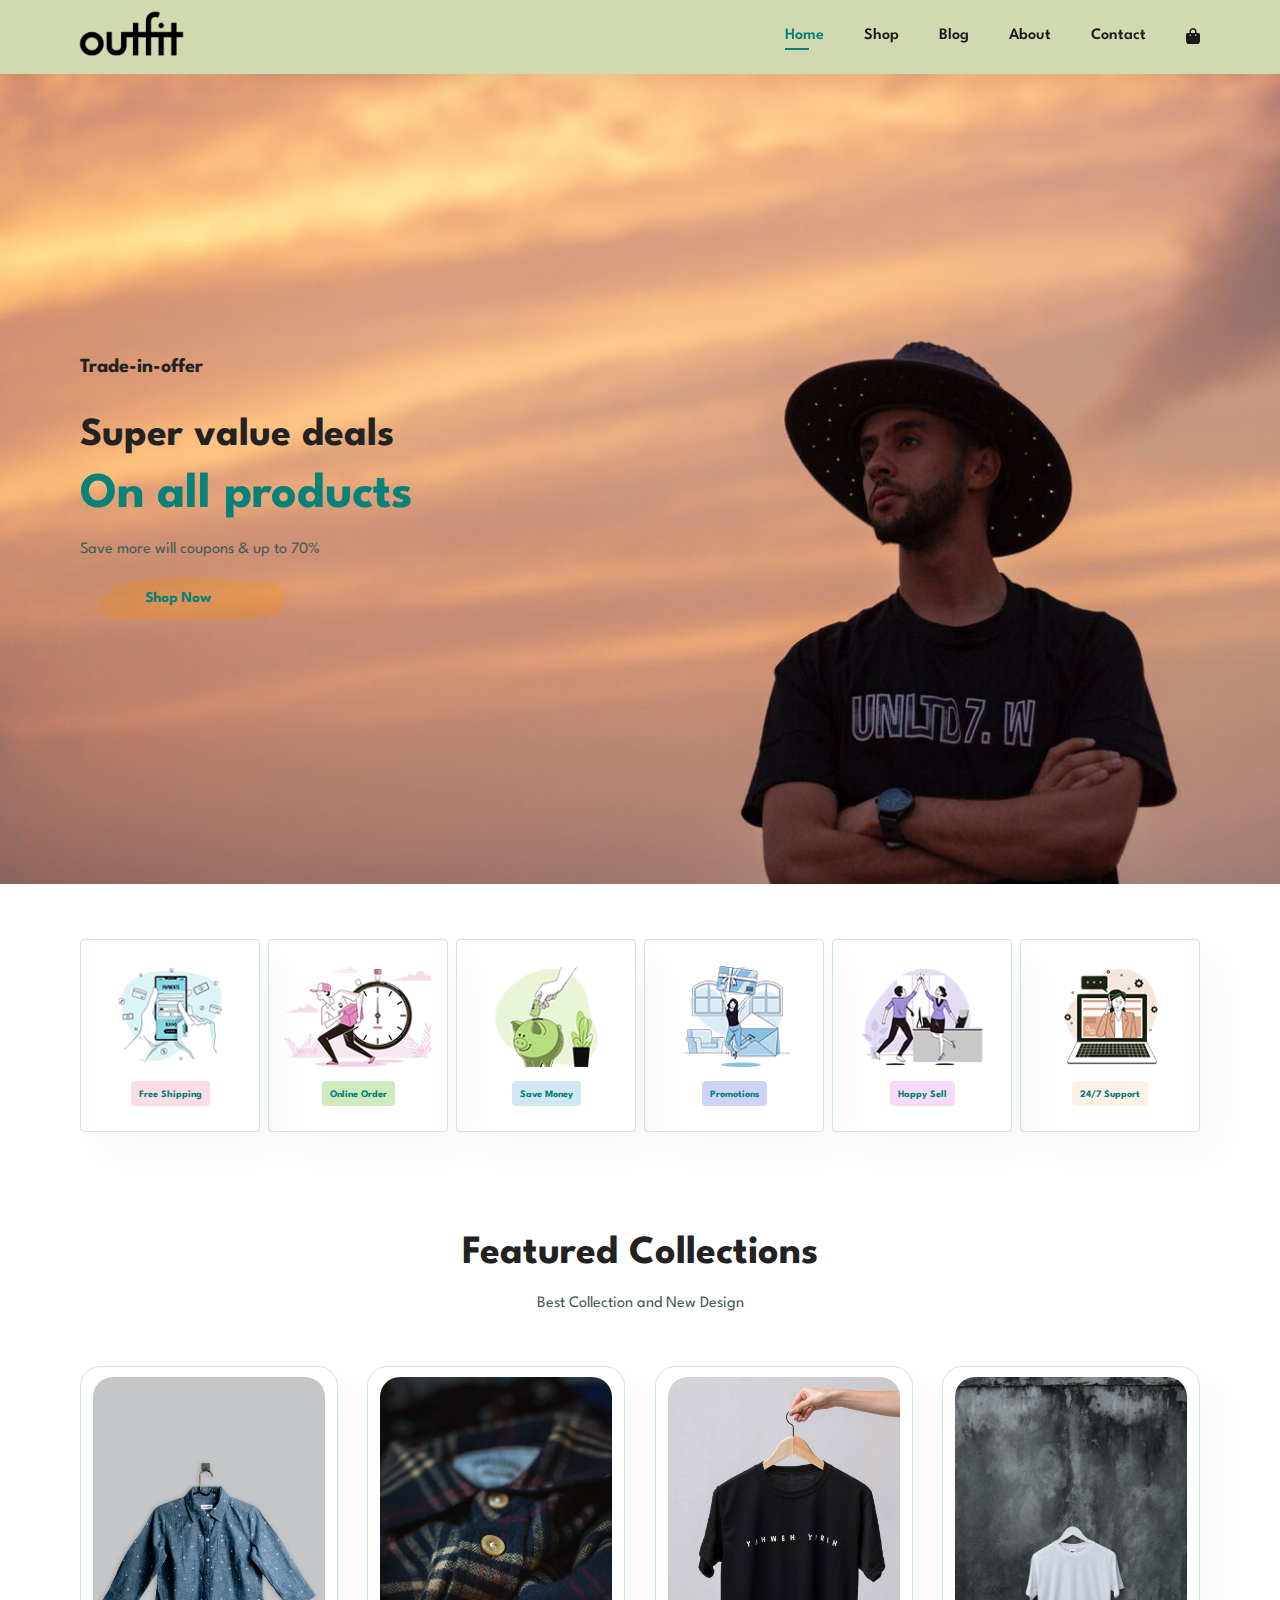
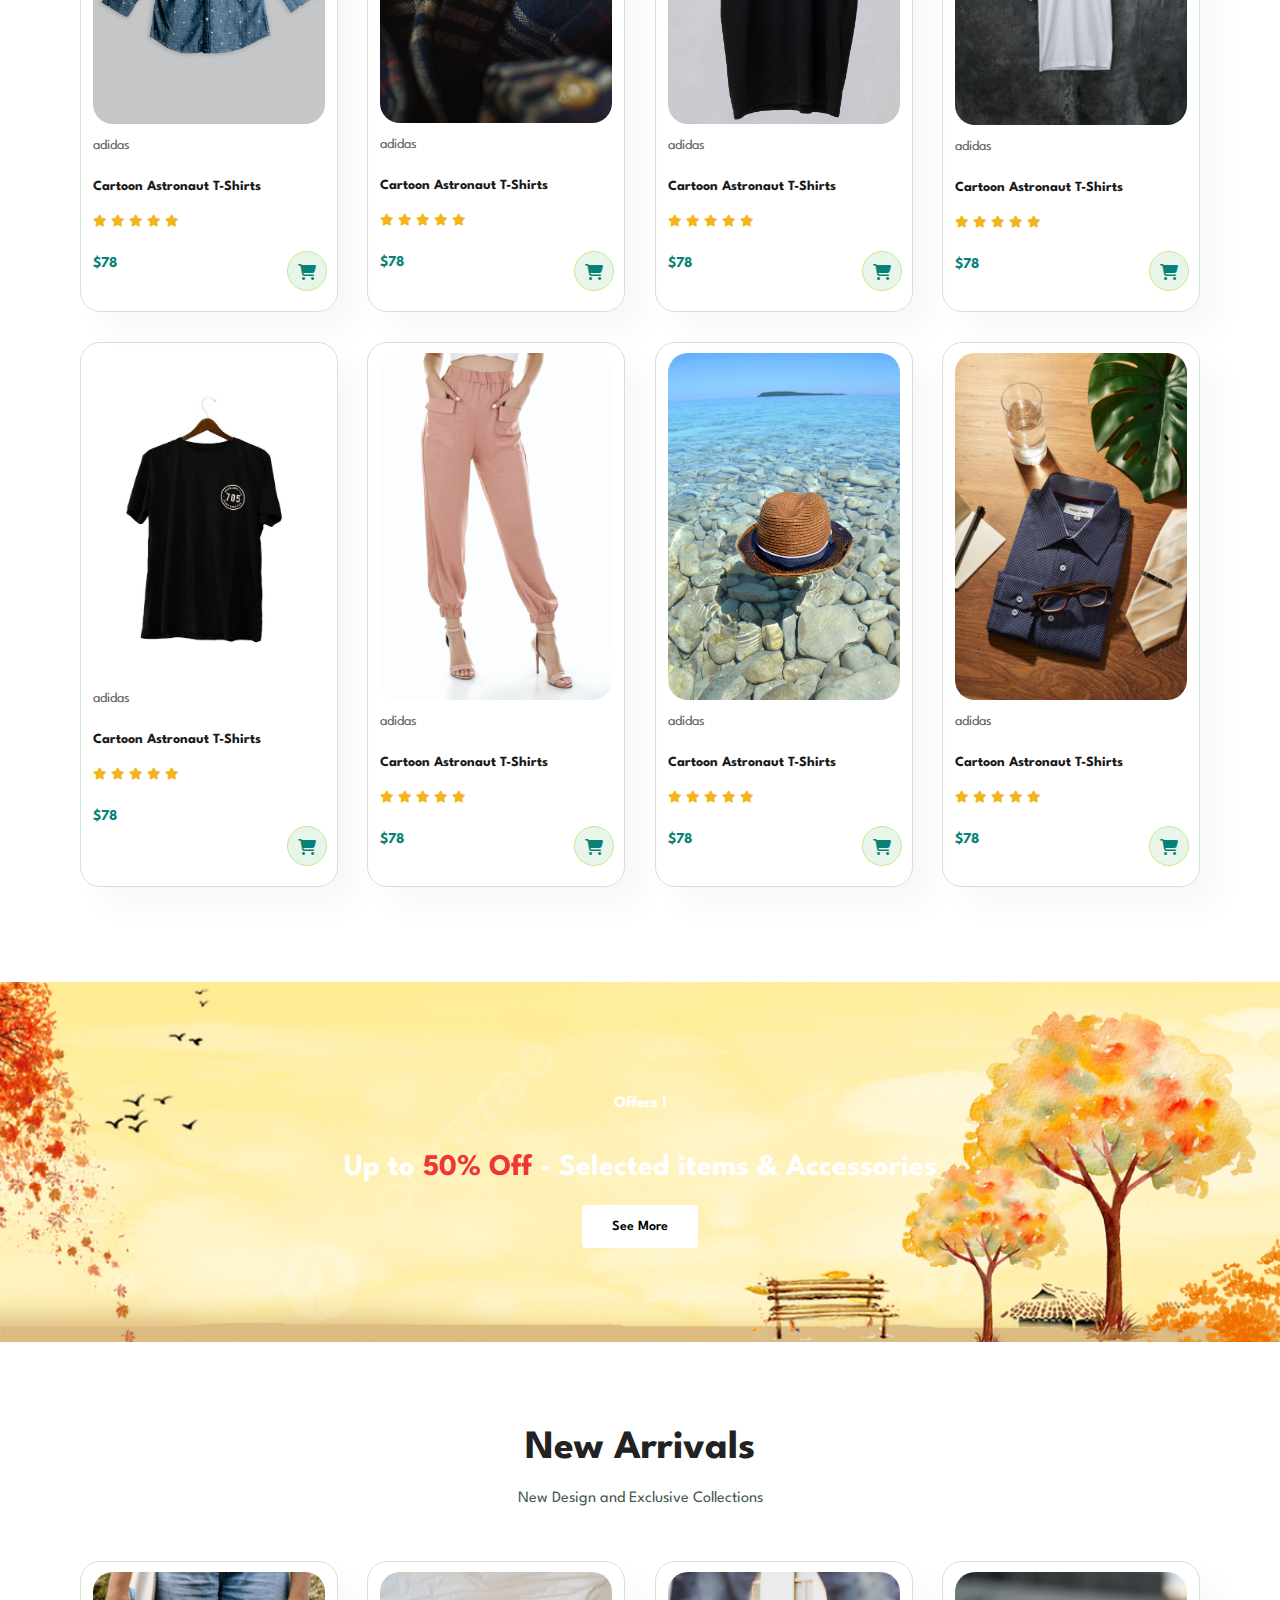
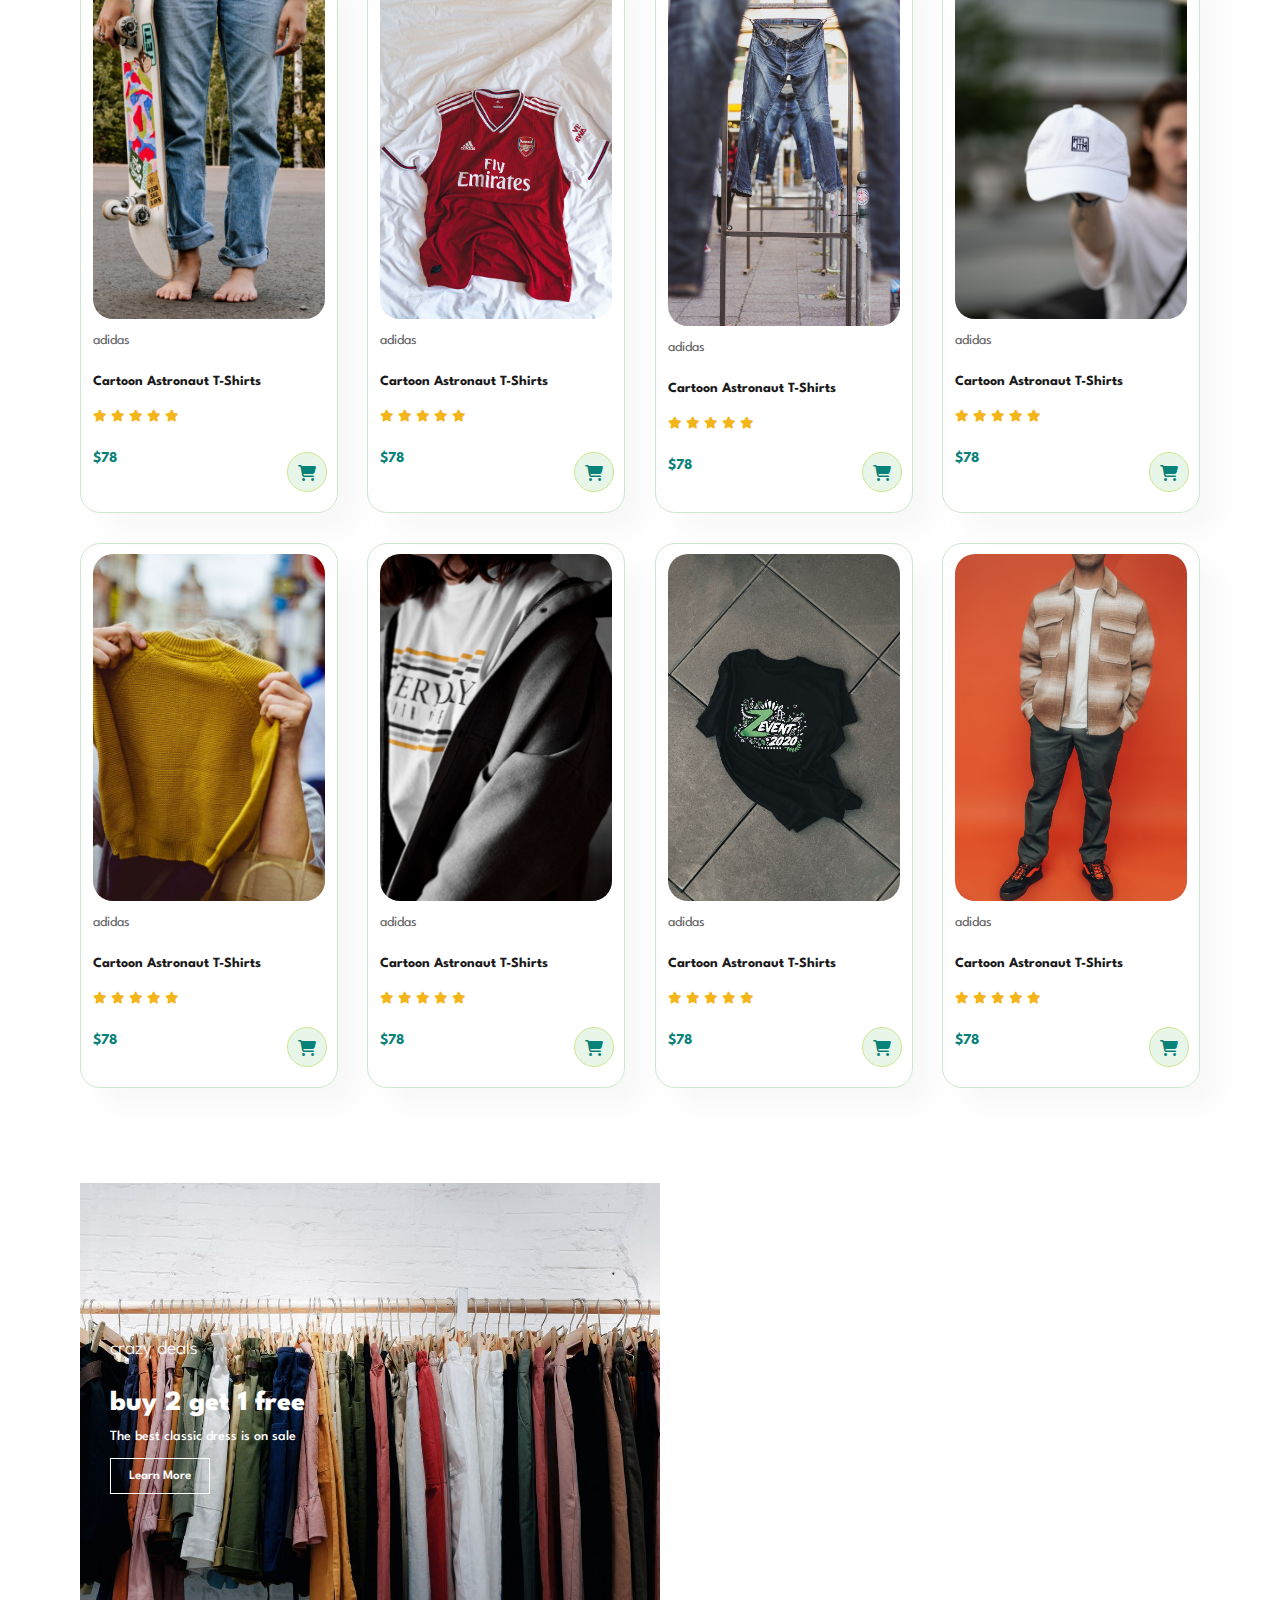
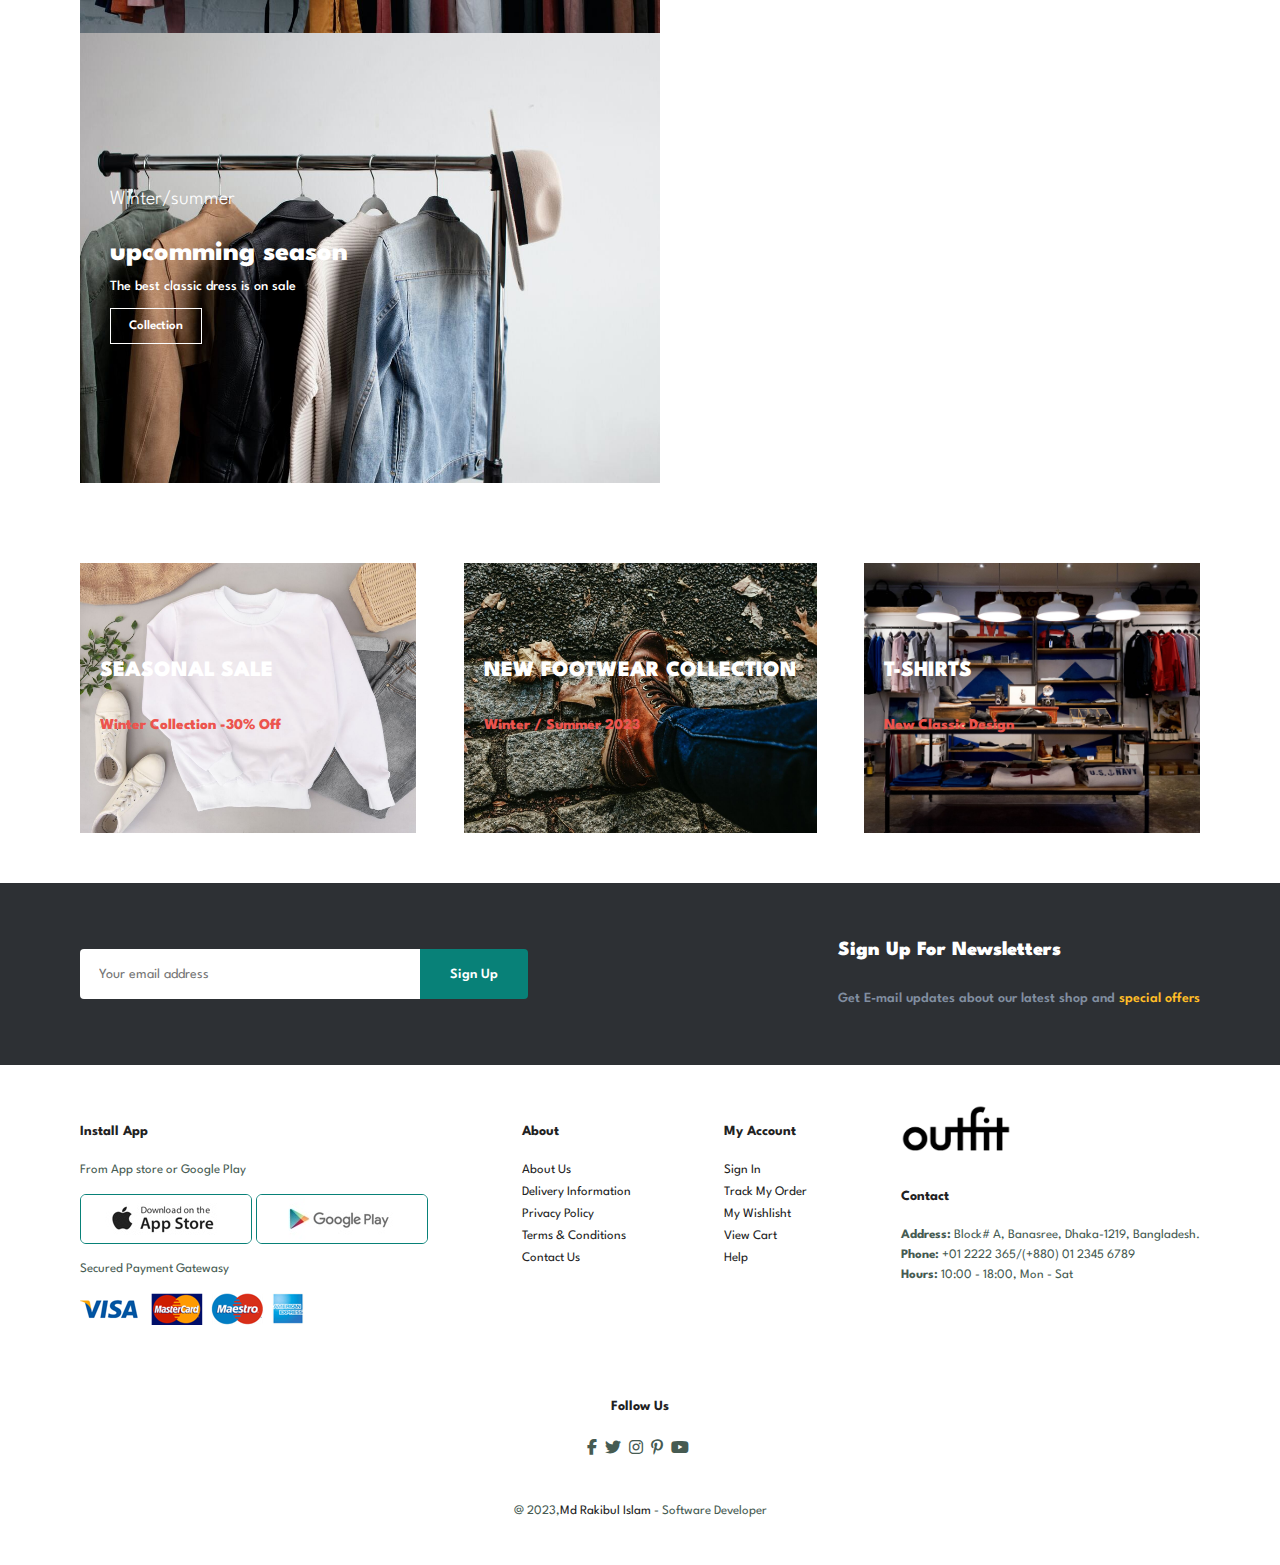
==== commit 68805ca0: "Small changed in all files" ====
--- a/index.html
+++ b/index.html
@@ -477,8 +477,8 @@
         <div class="col">
             <img class="logo" src="img/logo.png" alt="">
             <h4>Contact</h4>
-            <p><strong>Address: </strong>562 Wellington Road. Street 32, San francisco</p>
-            <p><strong>Phone: </strong>+01 2222 365/(+91) 01 2345 6789</p>
+            <p><strong>Address: </strong>Block# A, Banasree, Dhaka-1219, Bangladesh.</p>
+            <p><strong>Phone: </strong>+01 2222 365/(+880) 01 2345 6789</p>
             <p><strong>Hours: </strong>10:00 - 18:00, Mon - Sat</p>
             
         </div>
--- a/style.css
+++ b/style.css
@@ -6,6 +6,7 @@
     padding: 0;
     box-sizing: border-box;
     font-family: 'Spartan', sans-serif;
+    
 }
 
 h1{
@@ -104,12 +105,13 @@
 
 
 .logo{
-    width: 150px;
+    width: 125px;
     height: 50px;
+    padding-left: 18px;
 }
 
 #navbar {
-    display: flex;
+    display: flex;s
     align-items: center;
     justify-content: center;
 }
@@ -525,6 +527,8 @@
 }
 footer .col .logo {
     margin-bottom: 15px;
+    padding-left: 0px;
+    width: 110px
 }
 
 footer h4 {
@@ -582,6 +586,467 @@
     
     color: #465b52;
 }
+
+
+/* Shop Page  */
+
+#page-header {
+    background-image: url(img/banner/b2.jpg);
+    width: 100%;
+    height: 40vh;
+    background-size: cover;
+    display: flex;
+    justify-content: center;
+    text-align: center;
+    flex-direction: column;
+    padding: 14px;
+}
+
+#page-header h2,
+#page-header p {
+    color: #1a1a1a;
+}
+
+#pagination {
+    text-align: center;
+}
+#pagination a {
+    text-decoration: none;
+    background-color: #088178;
+    padding: 15px 20px;
+    border-radius: 4px;
+    color: #fff;
+    font-weight: 600;
+}
+
+#pagination a i {
+    font-size: 16px;
+    font-weight: 600;
+}
+
+
+/* Single Product Page  */
+
+#prodetails {
+    display: flex;
+    margin-top: 20px;
+}
+
+#prodetails .single-pro-image {
+    width: 40%;
+    margin-left: 50px;
+
+}
+
+.small-img-group {
+    display: flex;
+    justify-content: space-between;
+}
+
+.small-img-col {
+    flex-basis: 24%;
+    cursor: pointer;
+}
+
+#prodetails .single-pro-details {
+    width: 50%;
+    padding-top: 30px;
+    padding-left: 30px;
+}
+
+#prodetails .single-pro-details h4 {
+    padding: 40px 0 20px 0;
+}
+
+#prodetails .single-pro-details h2 {
+    font-size: 26px;
+}
+
+#prodetails .single-pro-details select {
+    display: block;
+    padding: 5px;
+    margin-bottom: 10px;
+}
+
+#prodetails .single-pro-details input {
+    width: 50px;
+    height: 47px;
+    padding-left: 10px;
+    font-size: 16px;
+    margin-right: 10px;
+}
+
+#prodetails .single-pro-details input:focus {
+    outline: none;
+}
+
+#prodetails .single-pro-details button {
+    background-color: #088178;
+    color: #fff;
+}
+
+#prodetails .single-pro-details span {
+    line-height: 25px;
+}
+
+
+/* Blog Page  */
+
+#page-header.blog-header {
+    background-image: url("img/blog/b8.jpg");
+}
+
+#blog {
+    padding: 150px 150px 0 150px;
+}
+
+#blog .blog-box {
+    display: flex;
+    align-items: center;
+    width: 100%;
+    position: relative;
+    padding-bottom: 90px;
+}
+
+#blog .blog-img {
+    width: 50%;
+    margin-right: 40px;
+}
+
+#blog img {
+    width: 100%;
+    height: 300px;
+    object-fit: cover;
+}
+
+#blog .blog-details {
+    width: 50%;
+}
+
+#blog .blog-details a {
+    text-decoration: none;
+    font-size: 11px;
+    color: #000;
+    font-weight: 700;
+    position: relative;
+    transition: 0.3s;
+}
+
+#blog .blog-details a::after {
+    content: "";
+    width: 50px;
+    height: 1px;
+    background-color: #000;
+    position: absolute;
+    top: 4px;
+    right: -60px;
+}
+
+#blog .blog-details a:hover {
+    color: #088178;
+}
+
+#blog .blog-details a:hover::after {
+    background-color: #088178;
+}
+
+#blog .blog-box h1 {
+    position: absolute;
+    top: -40px;
+    left: 0;
+    font-size: 70px;
+    font-weight: 700;
+    color: #c9cbce;
+    z-index: -9;
+}
+
+
+    /* About Page  */
+
+#page-header.about-header{
+    background-image: url("img/about/banner.jpg");
+}
+
+#page-header.about-header h2,
+#page-header.about-header p{
+    color: #fff;
+}
+
+
+
+#about-head{
+    display: flex;
+    align-items: center;
+}
+
+#about-head img {
+    width: 50%;
+    height: 300px;
+
+}
+
+#about-head div {
+    width: 50%;
+    padding-left: 10px;
+    padding-right: 40px;
+    text-align: justify;
+}
+
+#about-app {
+    text-align: center;
+}
+
+#about-app .video {
+    width: 70%;
+    height: 100%;
+    margin: 30px auto 0 auto;
+}
+
+
+#about-app .video video{
+    width: 100%;
+    height: 100%;
+    border-radius: 20px;
+}
+
+
+
+/* Contact Page  */
+
+#contact-details {
+    display: flex;
+    align-items: center;
+    justify-content: space-between;
+}
+
+#contact-details .details {
+    width: 40%;
+   
+}
+
+#contact-details .details span,
+#form-details form span {
+    font-size: 12px;
+}
+
+#contact-details .details h2,
+#form-details form h2 {
+    font-size: 26px;
+    line-height: 35px;
+    padding: 20px 0;
+}
+
+#contact-details .details h3 {
+    font-size: 16px;
+    padding-bottom: 15px;
+}
+
+#contact-details .details li {
+    list-style: none;
+    display: flex;
+    padding: 10px 0;
+}
+
+#contact-details .details li i {
+    font-size: 14px;
+    padding-right: 22px;
+}
+
+#contact-details .details li p {
+    margin: 0;
+    font-size: 14px;
+}
+
+#contact-details .map {
+    width: 55%;
+    height: 350px;
+
+}
+
+#contact-details .map iframe {
+    width: 100%;
+    height: 100%;
+}
+
+#form-details {
+    display: flex;
+    justify-content: space-between;
+    padding: 80px;
+    border: 1px solid #e1e1e1;
+    
+    background-color: #c9cbce;
+}
+
+#form-details form {
+    width: 65%;
+    display: flex;
+    flex-direction: column;
+    align-items: flex-start;
+}
+
+#form-details form input,
+#form-details form textarea {
+    width: 100%;
+    padding: 12px 15px;
+    outline: none;
+    margin-bottom: 20px;
+    border-radius: 1px solid #e1e1e1;
+}
+
+#form-details form button {
+    background-color: #088178;
+    color: #fff;
+}
+
+
+#form-details .people div {
+    padding-bottom: 25px;
+    display: flex;
+    align-items: flex-start;
+}
+
+#form-details .people div img {
+    width: 65px;
+    height: 65px;
+    object-fit: cover;
+    margin-right: 15px;
+}
+
+#form-details .people div p{
+    margin: 0;
+    font-size: 13px;
+    line-height: 25px;
+}
+
+#form-details .people div p span {
+    display: block;
+    font-size: 16px;
+    font-weight: 600;
+    color: #000; 
+}
+
+
+/* Cart Page  */
+
+
+#cart {
+    overflow-x: auto;
+}
+
+#cart table {
+    width: 100%;
+    border-collapse: collapse;
+    table-layout: fixed;
+    white-space: nowrap;
+}
+
+#cart table img {
+    width: 70px;
+    height: 90px
+}
+
+#cart table td:nth-child(1){
+    width: 100px;
+    text-align: center;
+}
+#cart table td:nth-child(2){
+    width: 150px;
+    text-align: center;
+}
+#cart table td:nth-child(3){
+    width: 250px;
+    text-align: center;
+}
+#cart table td:nth-child(4),
+#cart table td:nth-child(5),
+#cart table td:nth-child(6){
+    width: 150px;
+    text-align: center;
+}
+
+#cart table td:nth-child(5) input {
+    width: 70px;
+    padding: 10px 5px 10px 15px;
+}
+
+#cart table thead {
+    border: 1px solid #e2e9e1;
+    border-left: none;
+    border-right: none;
+}
+
+#cart table thead td {
+    font-weight: 700;
+    text-transform: uppercase;
+    font-size: 13px;
+    padding: 18px 0;
+}
+
+#cart table tbody tr td{
+    padding-top: 15px;
+}
+
+#cart table tbody td {
+    font-size: 13px;
+}
+
+#cart-add{
+    display: flex;
+    flex-wrap: wrap;
+    justify-content: space-between;
+}
+
+#coupon {
+    width: 49%;
+    margin-bottom: 30px;
+    padding: 30px;
+    border: 1px solid #e2e9e1;
+    margin-left: 5px;
+}
+
+
+#coupon h3,
+#subtotal h3 {
+    padding-bottom: 15px;
+
+}
+
+#coupon input {
+    padding: 10px 20px;
+    outline: none;
+    width: 60%;
+    margin-right: 10px;
+    border: 1px solid #e2e9e1;
+}
+
+#coupon button,
+#subtotal button {
+    background-color: #088178;
+    color: #fff;
+    padding: 10px 20px;
+}
+
+#subtotal {
+    width: 50%;
+    margin-bottom: 30px;
+    border: 1px solid #e2e9e1;
+    padding: 30px;
+}
+#subtotal table {
+    border-collapse: collapse;
+    width: 100%;
+    margin-bottom: 20px;
+}
+
+#subtotal table td {
+    width: 50%;
+    border: 1px solid #e2e9e1;
+    padding: 10px;
+    font-size: 13px;
+}
+
+
+
 
 
 
@@ -698,7 +1163,14 @@
         width: 70%;
     }
 
-    /* Contact Page  */
+     /* Contact Page  */
+     #form-details { 
+        padding: 40px;
+    }
+
+    #form-details form {
+        width: 50%;
+    }
     
 }
 
@@ -760,10 +1232,112 @@
 
     /* Single Product Page  */
 
-    s
-
+    #prodetails {
+        display: flex;
+        flex-direction: column;
+    }
+
+    #prodetails .single-pro-image {
+        width: 100%;
+        margin-right: 0px;
+    }
+
+    #prodetails .single-pro-details {
+        width: 100%;
+    }
+
+     /* Blog Page  */
+
+     #blog {
+        padding: 100px 20px 0 20px;
+    }
+
+    #blog .blog-box {
+        display: flex;
+        flex-direction: column;
+        align-items: flex-start;
+
+    }
+
+    #blog .blog-img {
+        width: 100%;
+        margin-right: 0px;
+        margin-bottom: 30px;
+
+    }
+
+    #blog .blog-details {
+        width: 100%;
+    }
+
+
+    /* About Page  */
+
+    #about-head {
+        flex-direction: column;
+    }
+
+    #about-head img {
+        width: 100%;
+        margin-bottom: 20px;
+    }
+
+    #about-head div {
+        padding-left: 0px;
+    }
+
+    #about-app .video {
+        width: 100%;
+    }
+
+
+    /* Contact Page  */
+
+    #contact-details {
+        flex-direction: column;
+    }
+    #contact-details .details {
+        width: 100%;
+        margin-bottom: 20px;
+    }
+
+    #contact-details .map {
+        width: 100%;
+    }
     
-}
-
-
-
+    #form-details {
+        margin: 10px;
+        padding: 30px;
+        flex-wrap: wrap;
+    }
+
+    #form-details form {
+        width: 100%;
+        margin-bottom: 30px;
+    }
+
+    /* Cart page  */
+
+    #cart-add {
+        flex-direction: column;
+        
+    }
+    #coupon {
+        width: 100%;
+    }
+
+    #subtotal {
+        width: 100%;
+        padding: 20px;
+    }
+
+
+    
+
+    
+
+    
+}
+
+
+
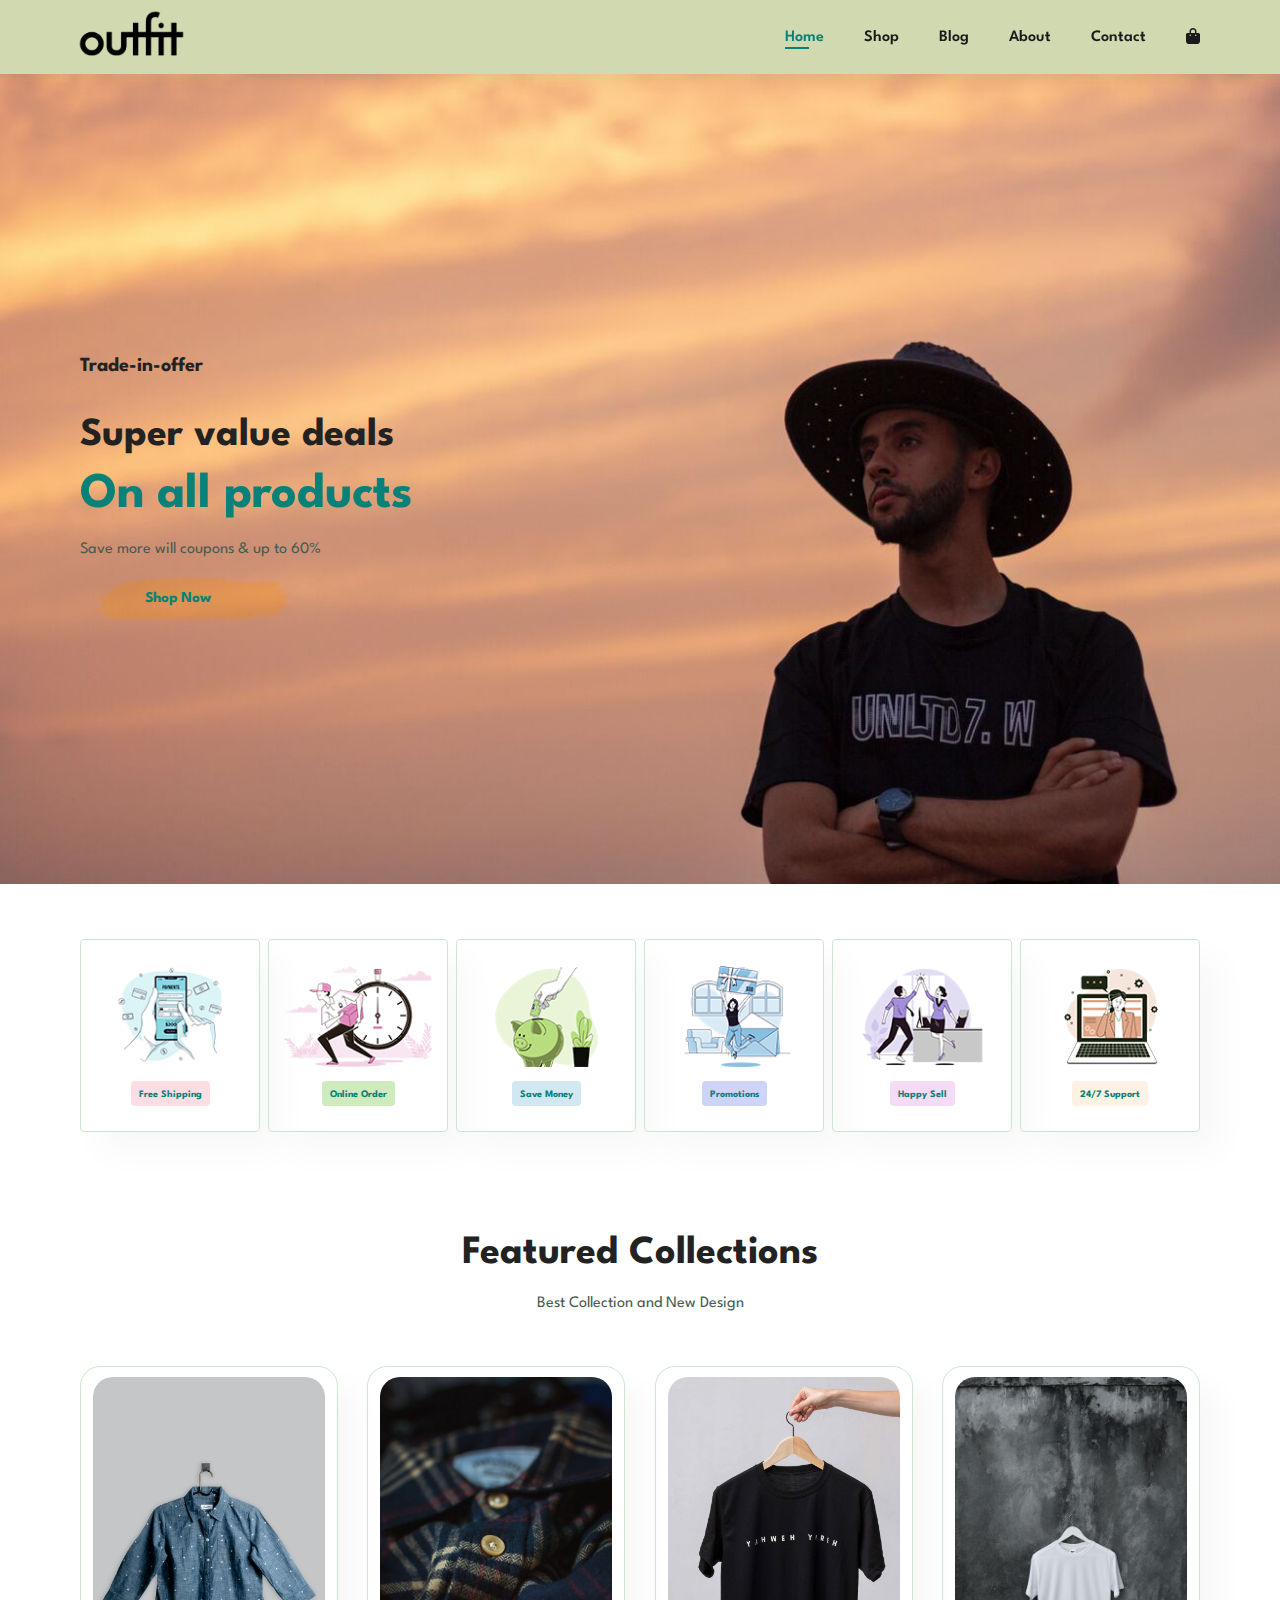
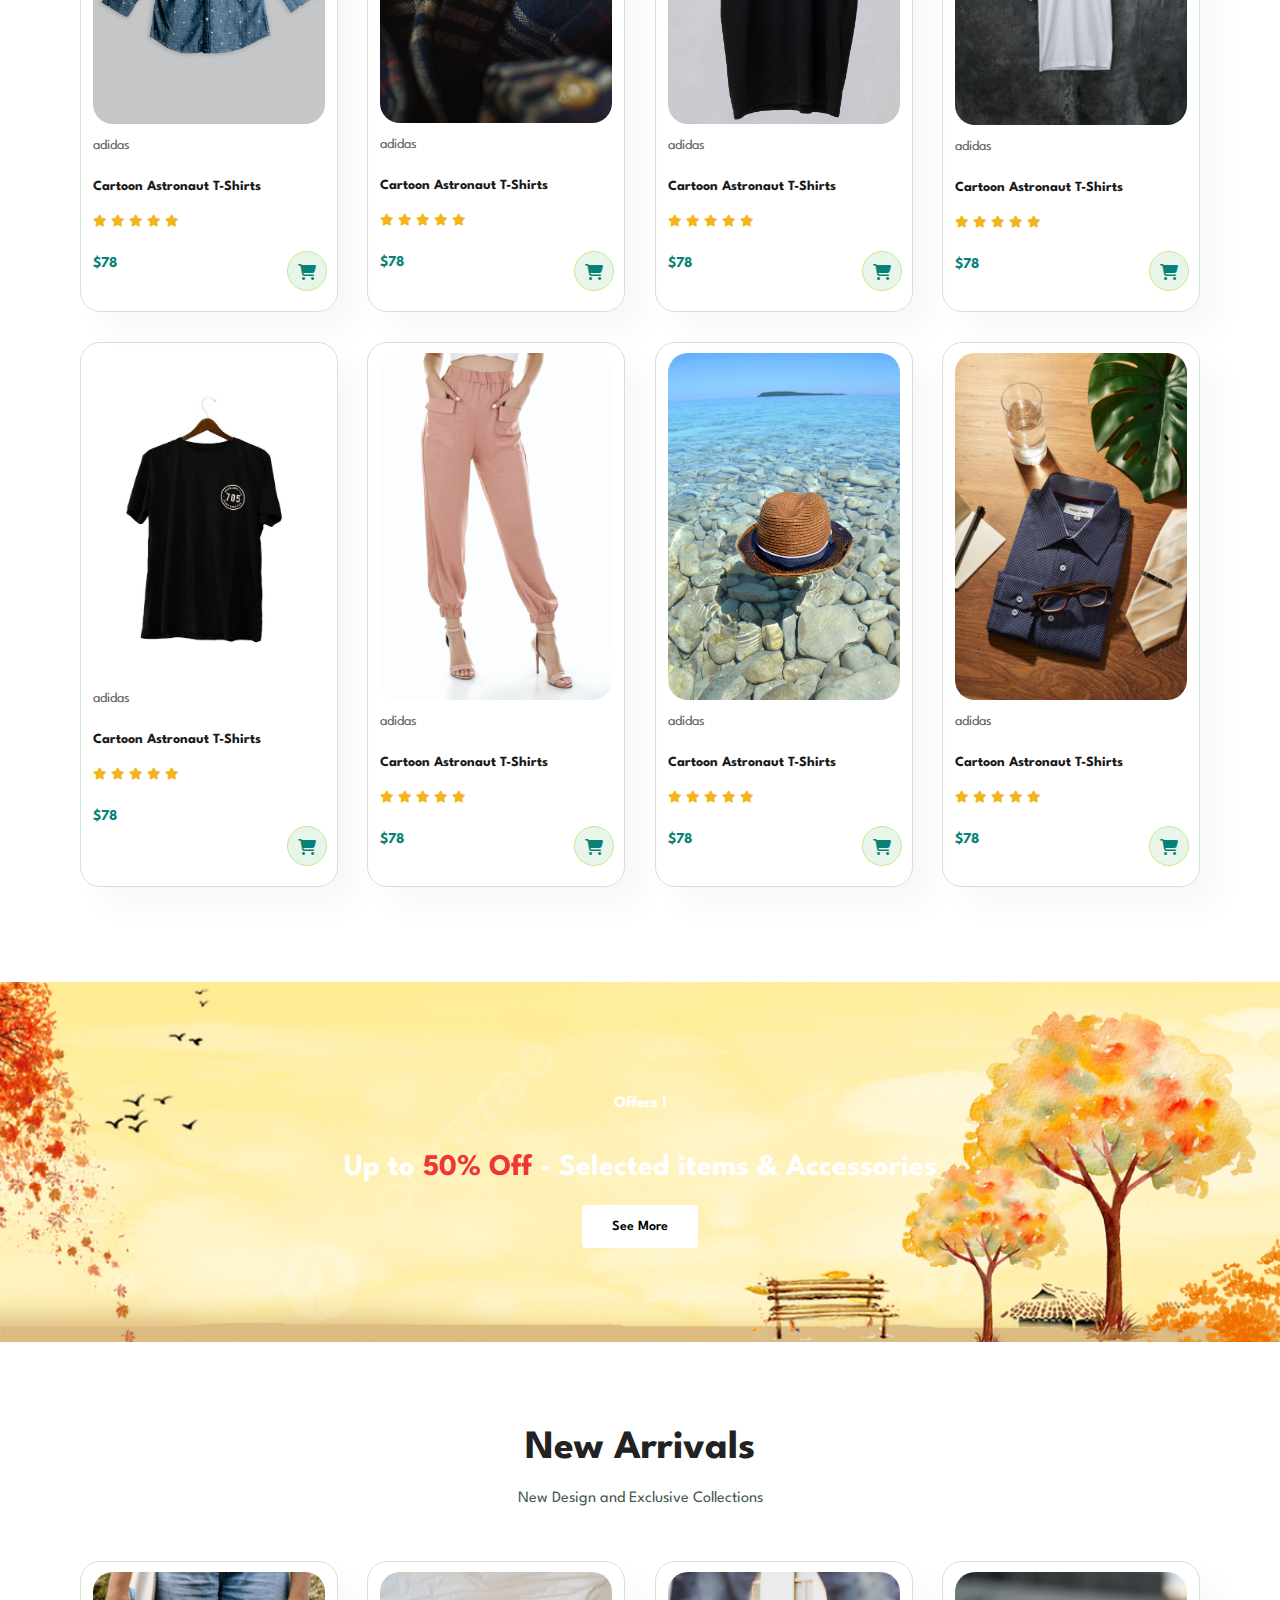
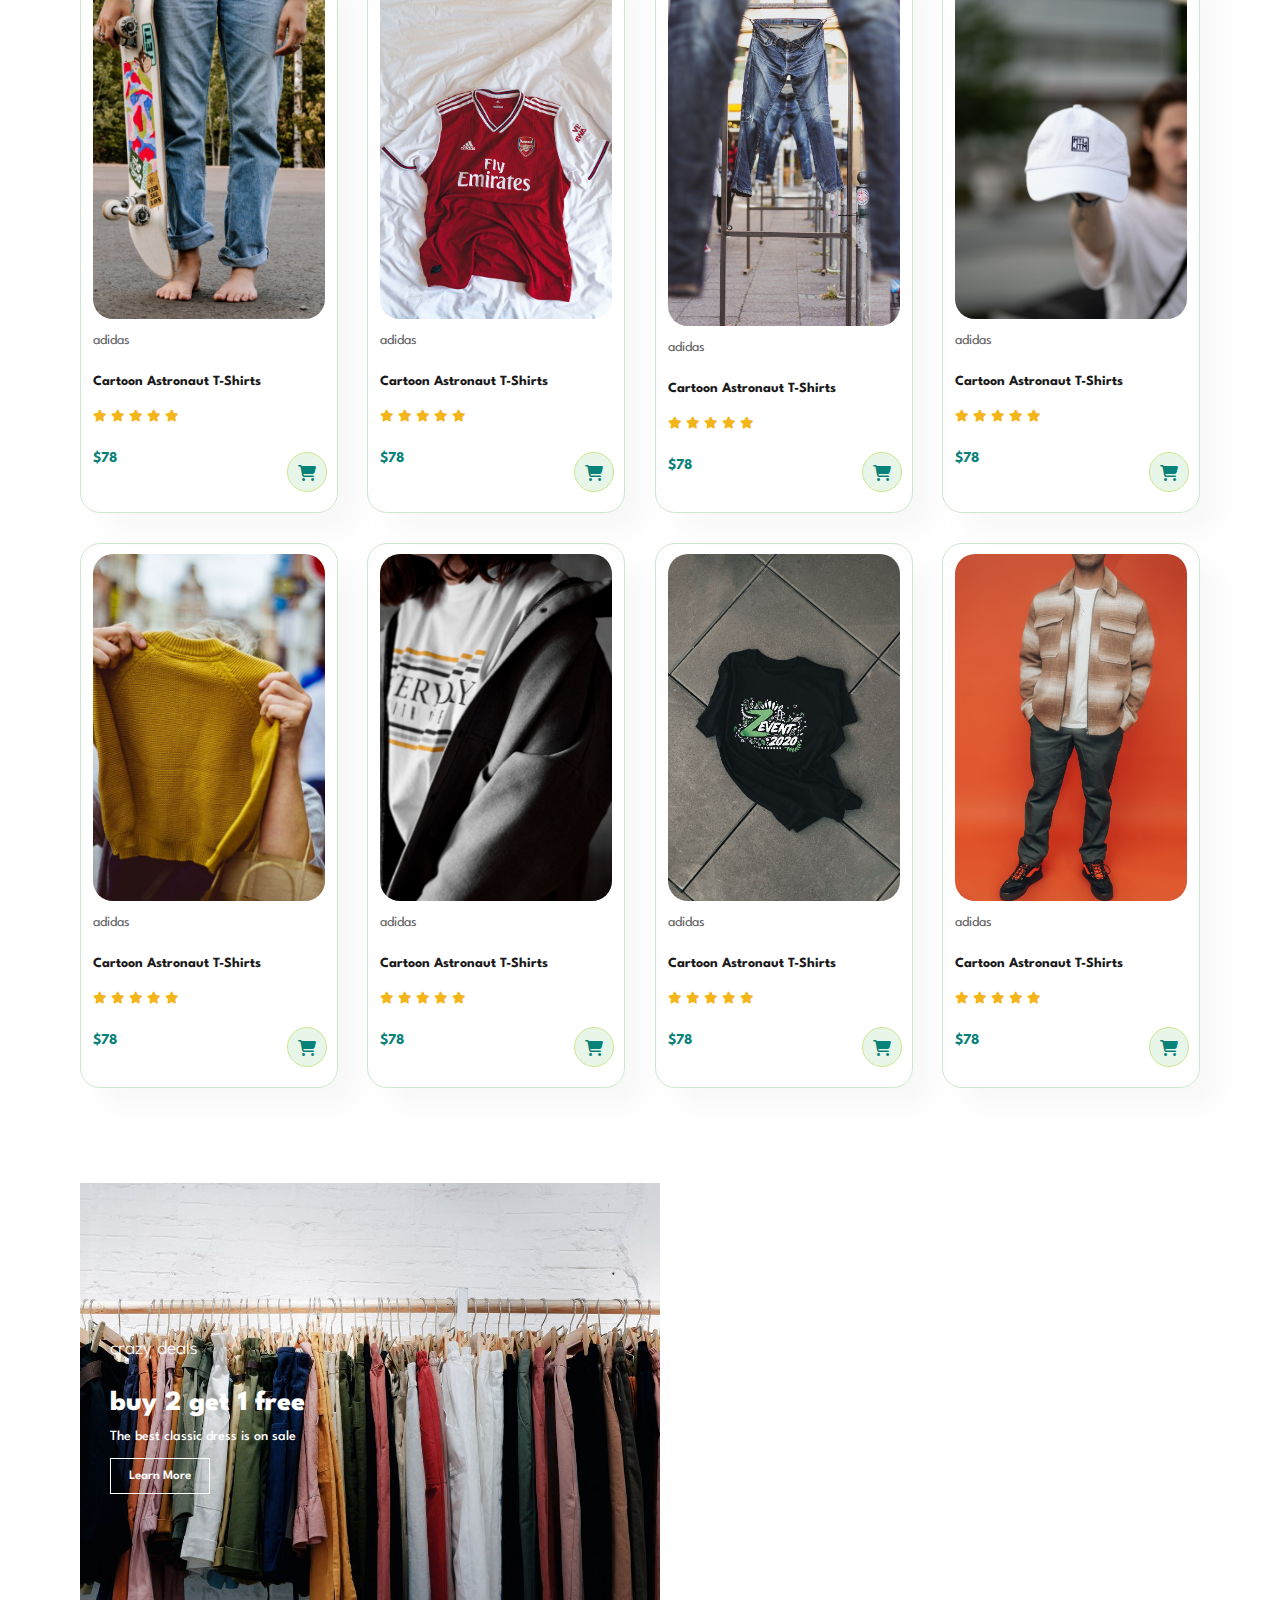
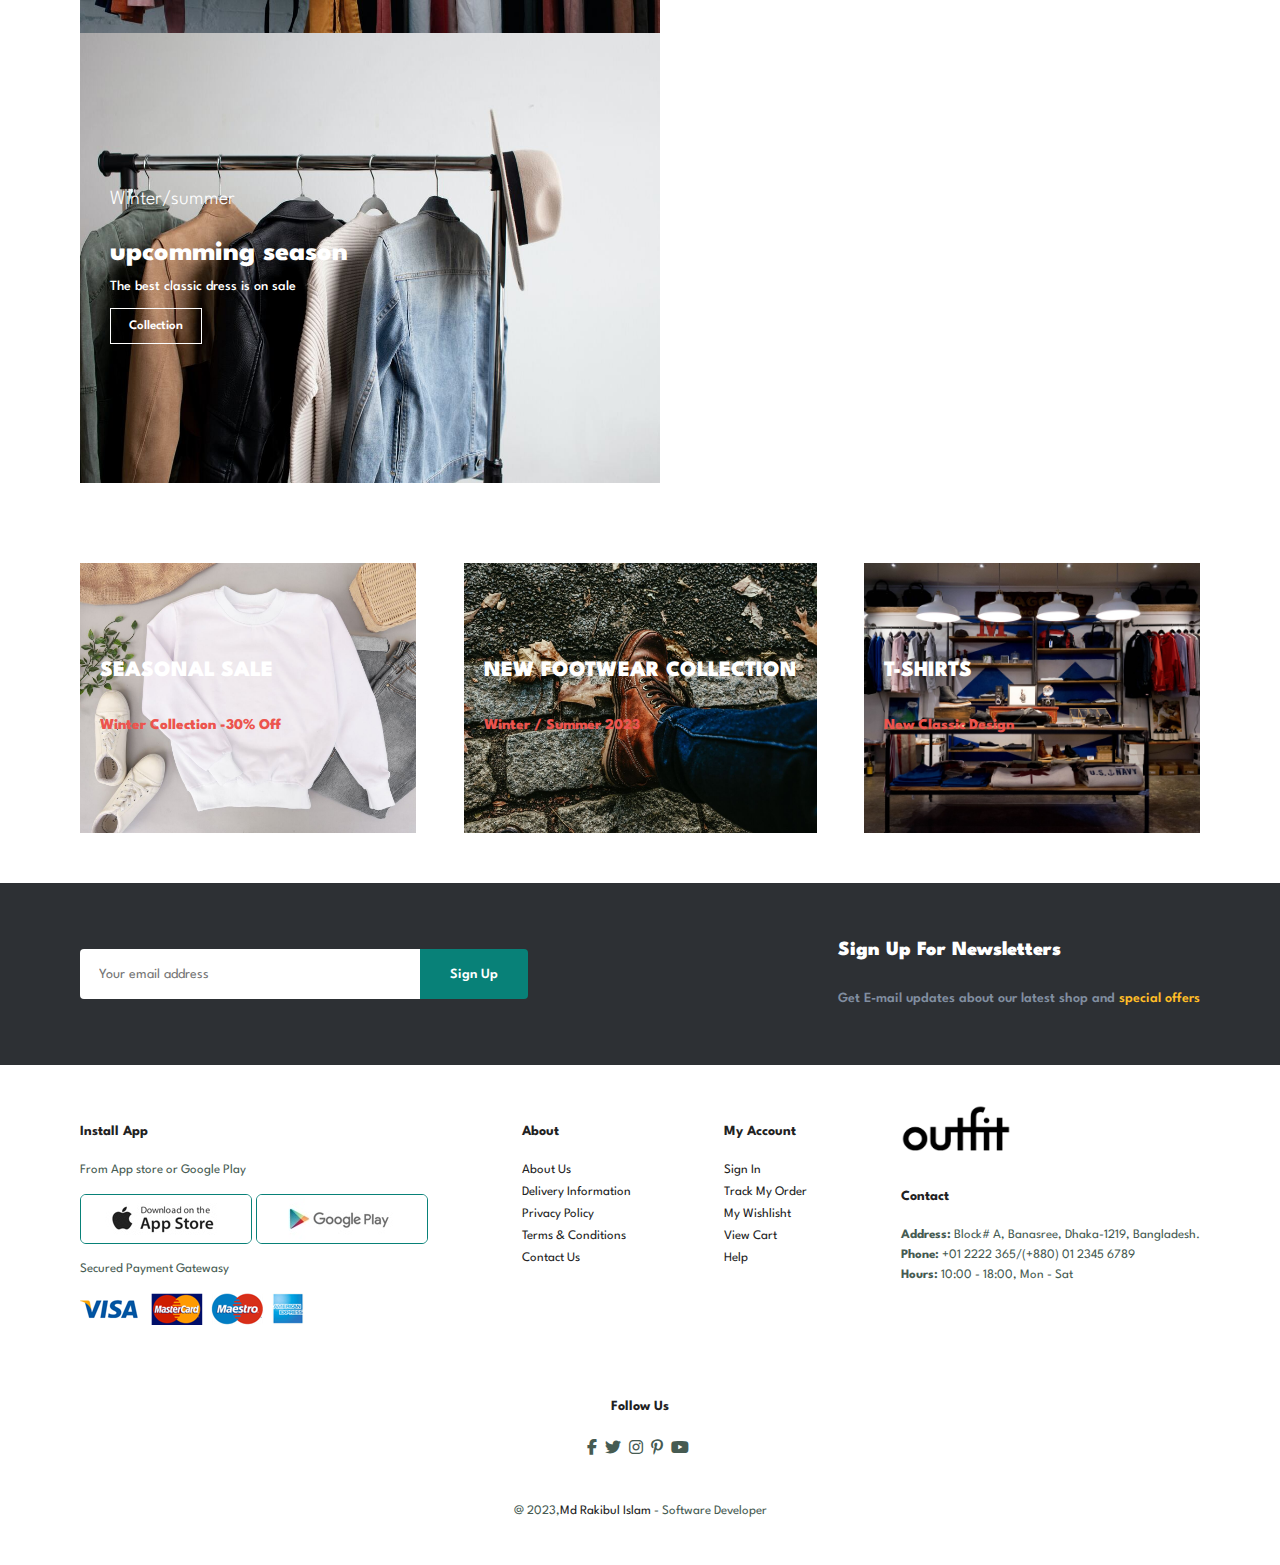
==== commit a2adc99f: "Change in index.html about sale" ====
--- a/index.html
+++ b/index.html
@@ -34,7 +34,7 @@
         <h4>Trade-in-offer</h4>
         <h2>Super value deals</h2>
         <h1>On all products</h1>
-        <p>Save more will coupons & up to 70%</p>
+        <p>Save more will coupons & up to 60%</p>
 
         <button>Shop Now</button>
 
--- a/style.css
+++ b/style.css
@@ -1,5 +1,7 @@
 @import url("https://fonts.googleapis.com/css2?family=Spartan:wght@100;200;300;400;500;600;700;800;900&display=swap");
 
+
+/* General Configuration for a website  */
 
 * {
     margin: 0;
@@ -111,7 +113,7 @@
 }
 
 #navbar {
-    display: flex;s
+    display: flex;
     align-items: center;
     justify-content: center;
 }
@@ -174,7 +176,7 @@
 }
 
 #hero h4 {
-    padding-bottom: 15px;
+    padding-bottom: 16px;
 
 }
 #hero h1 {
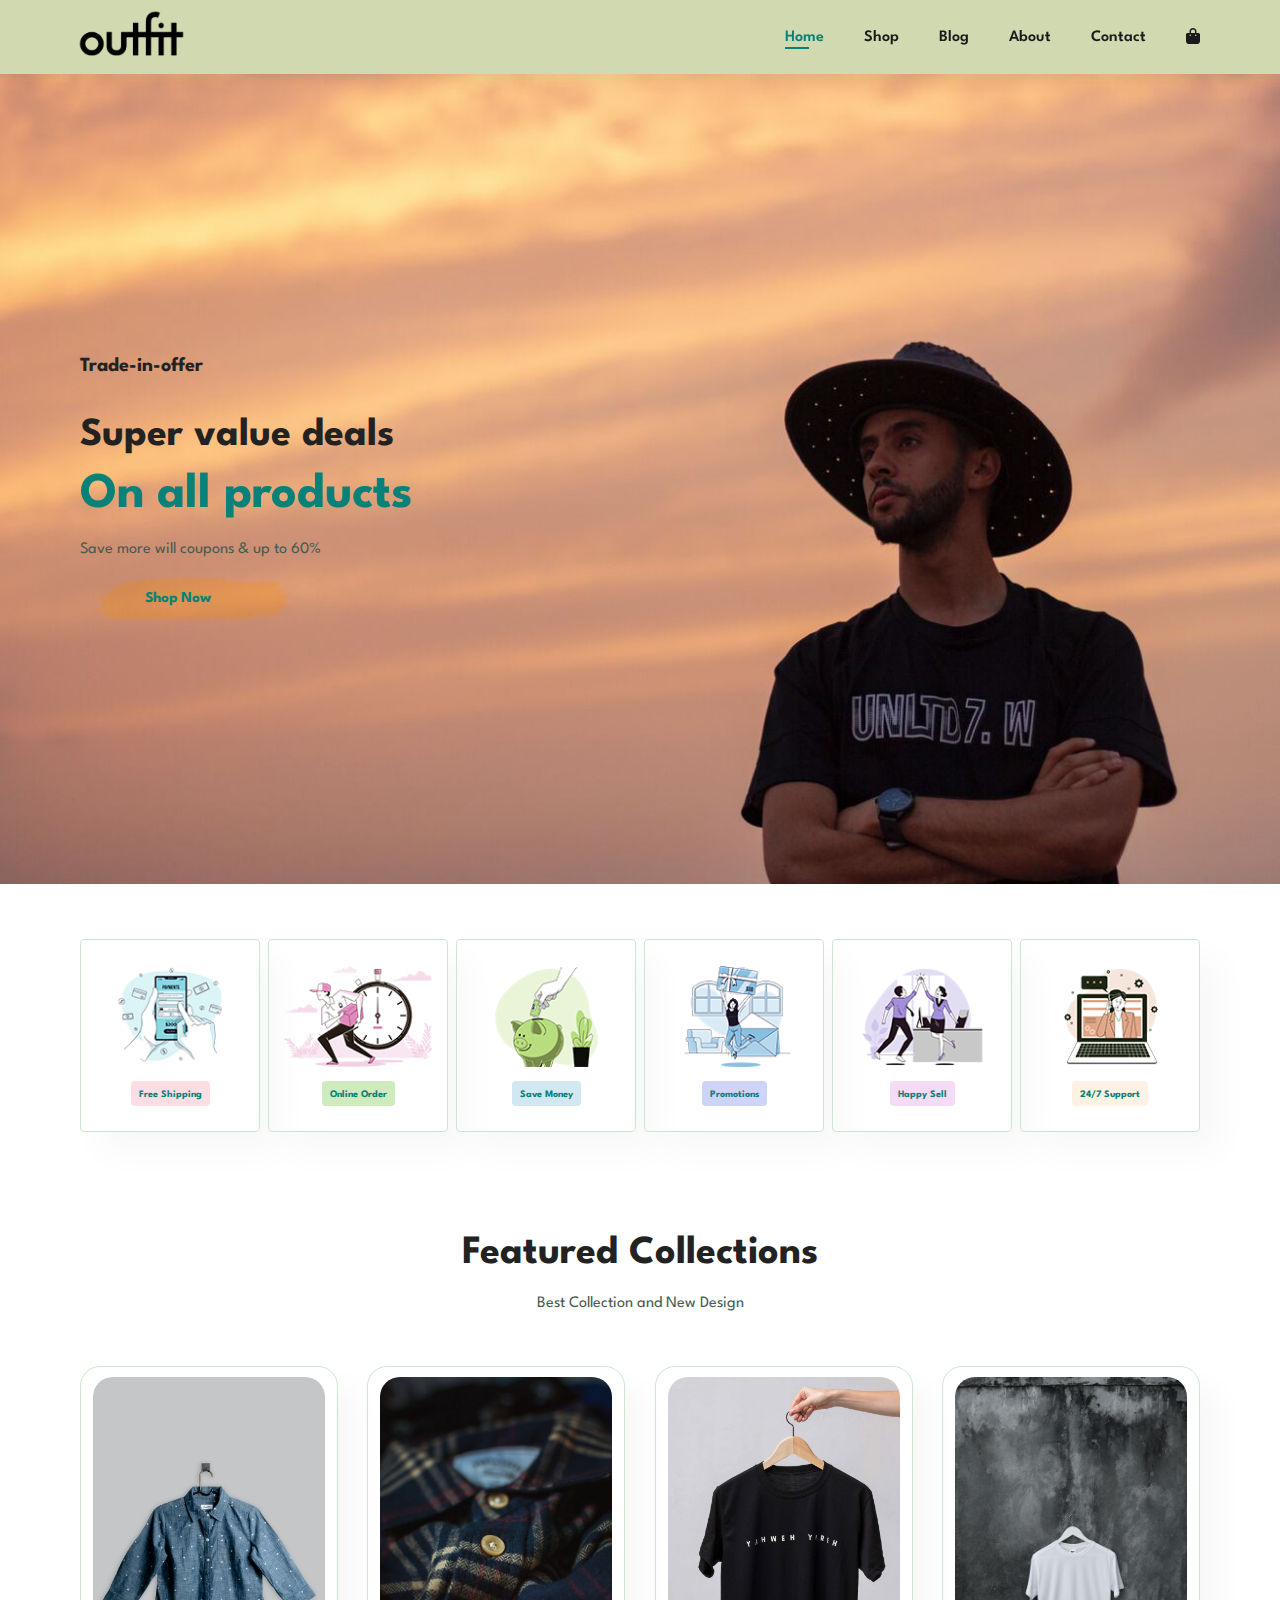
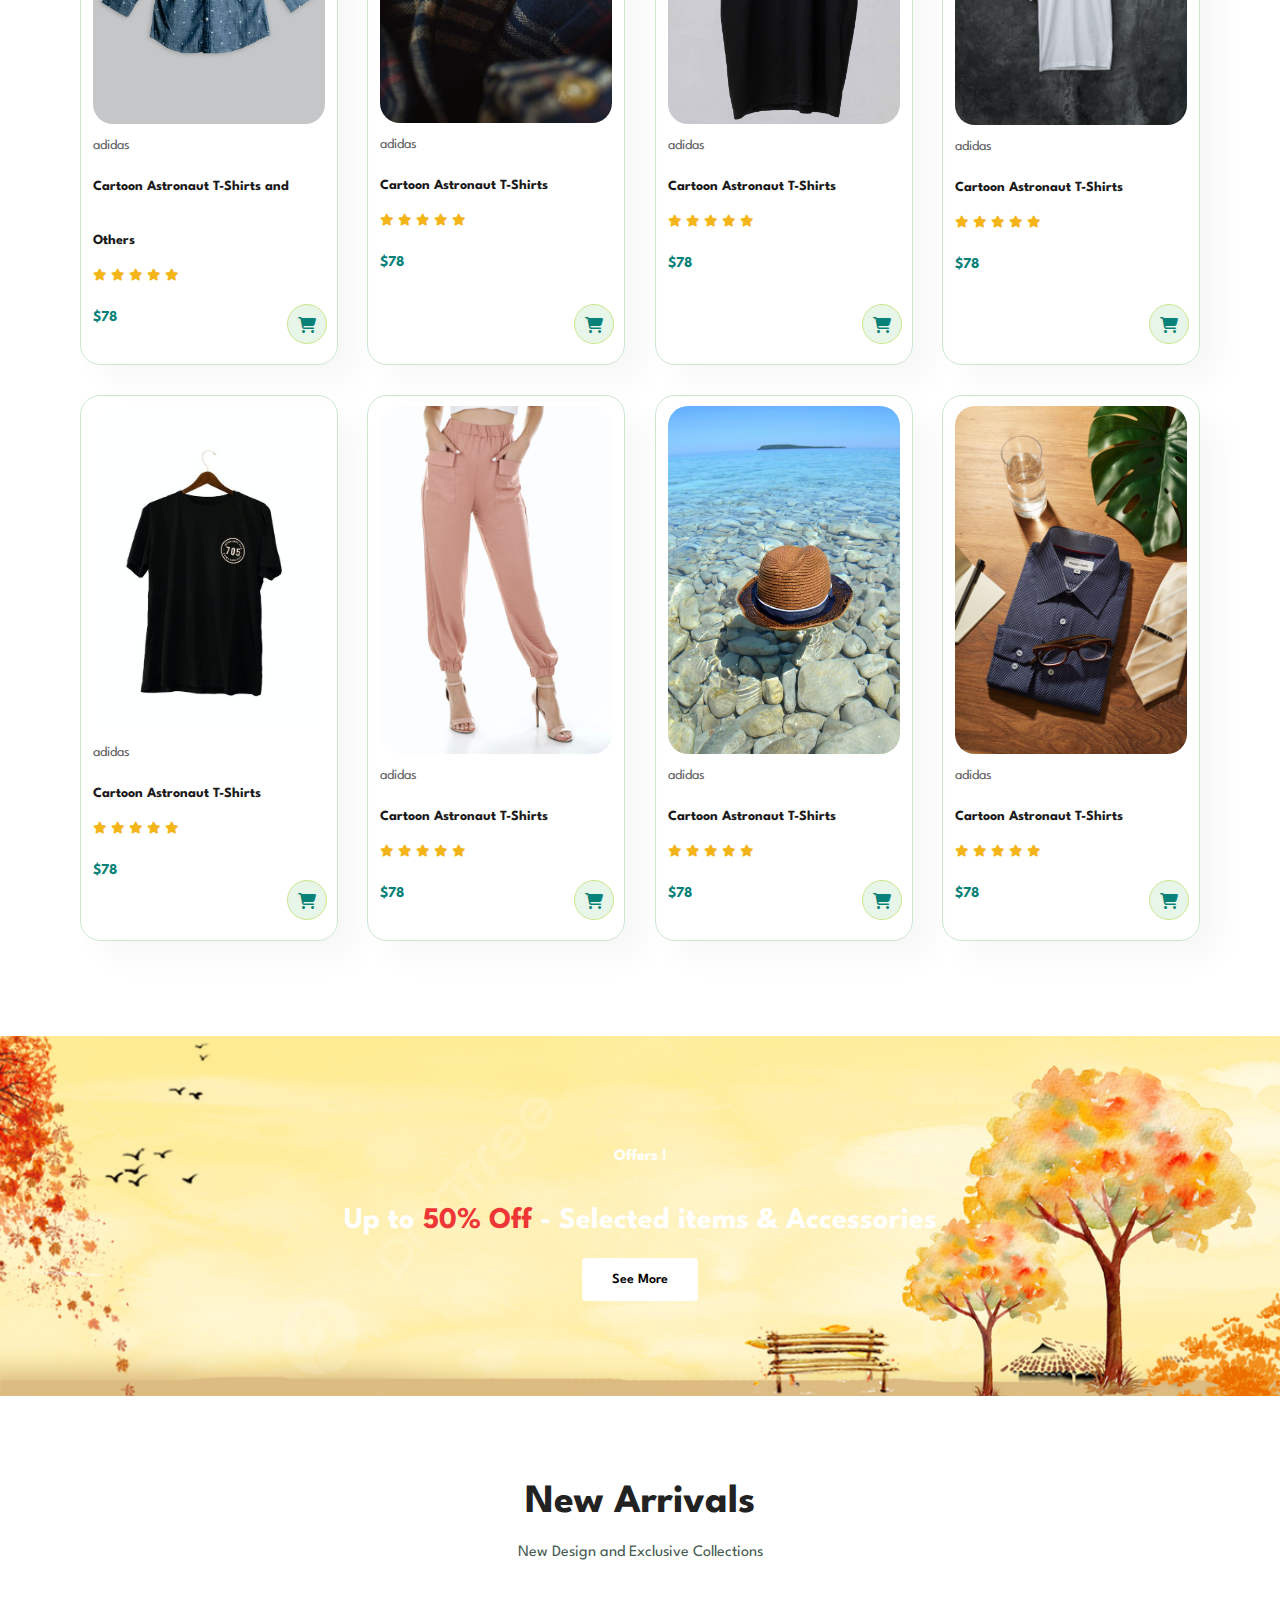
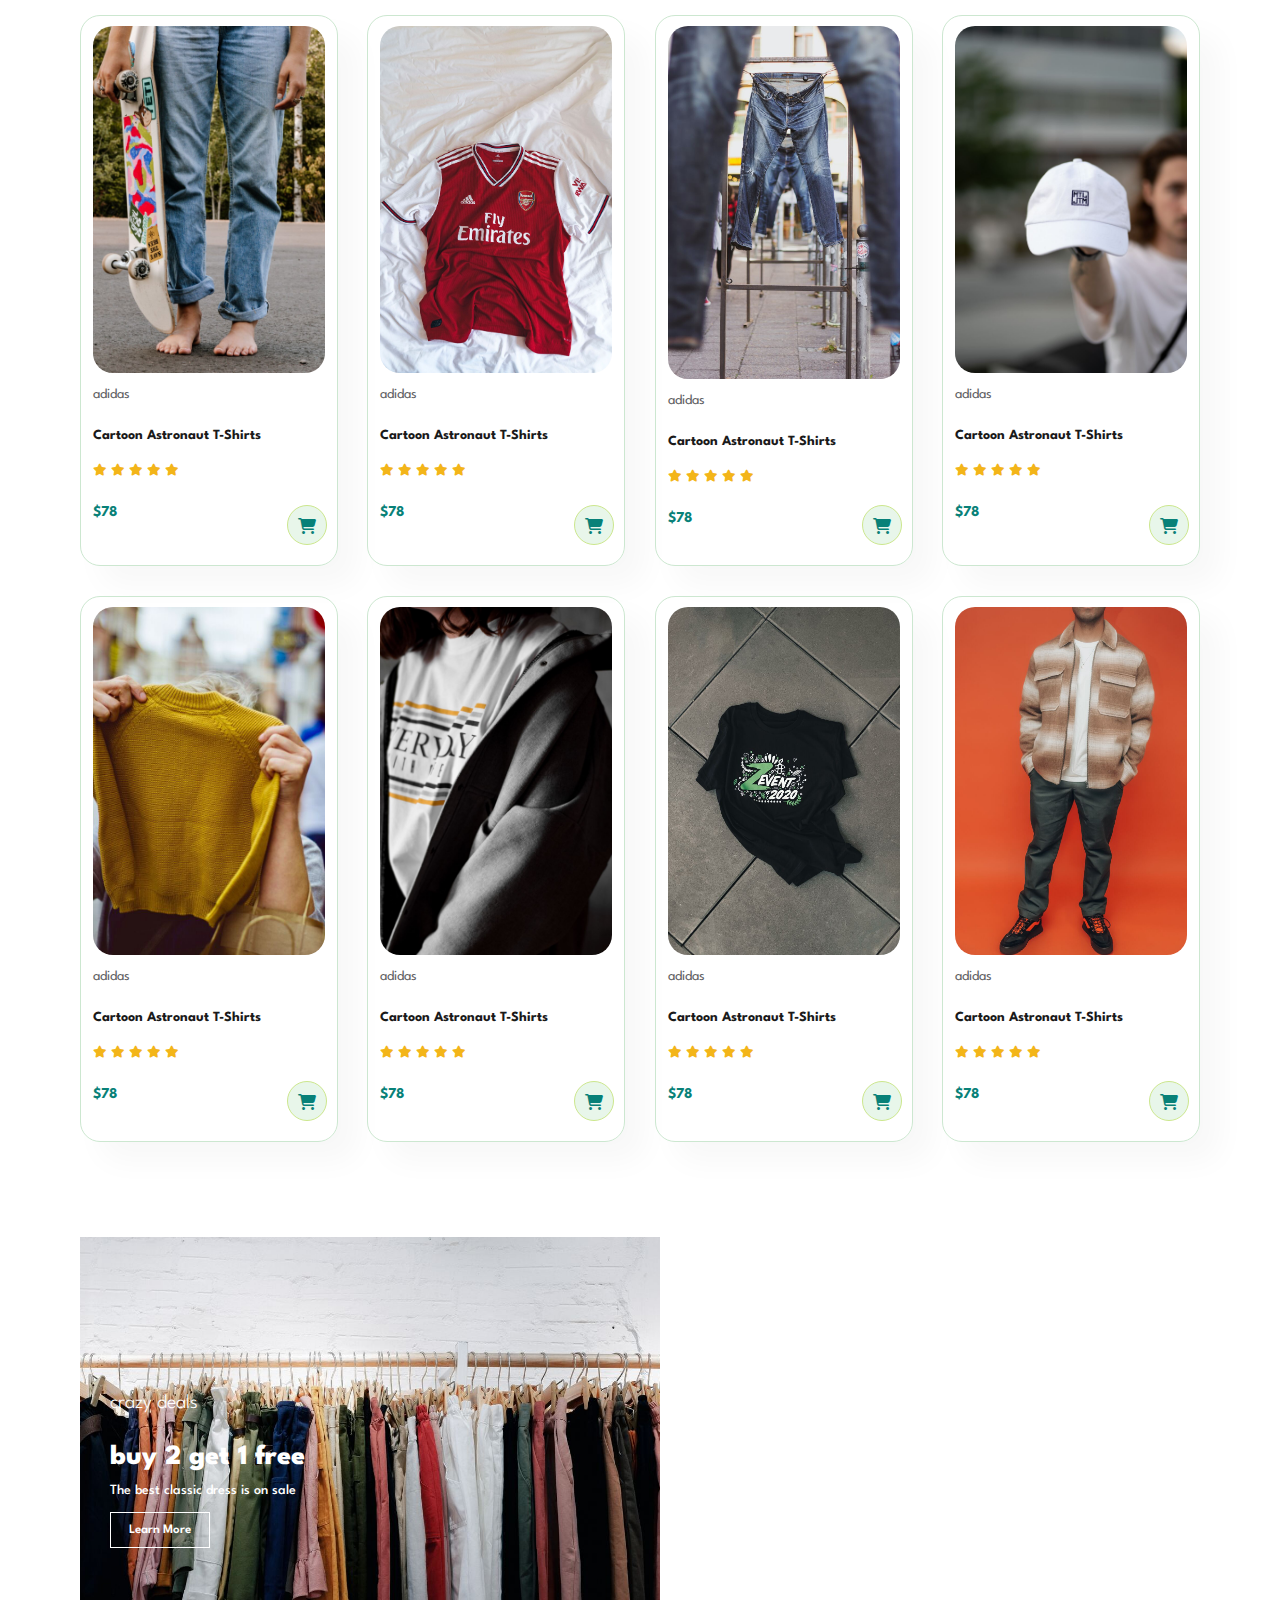
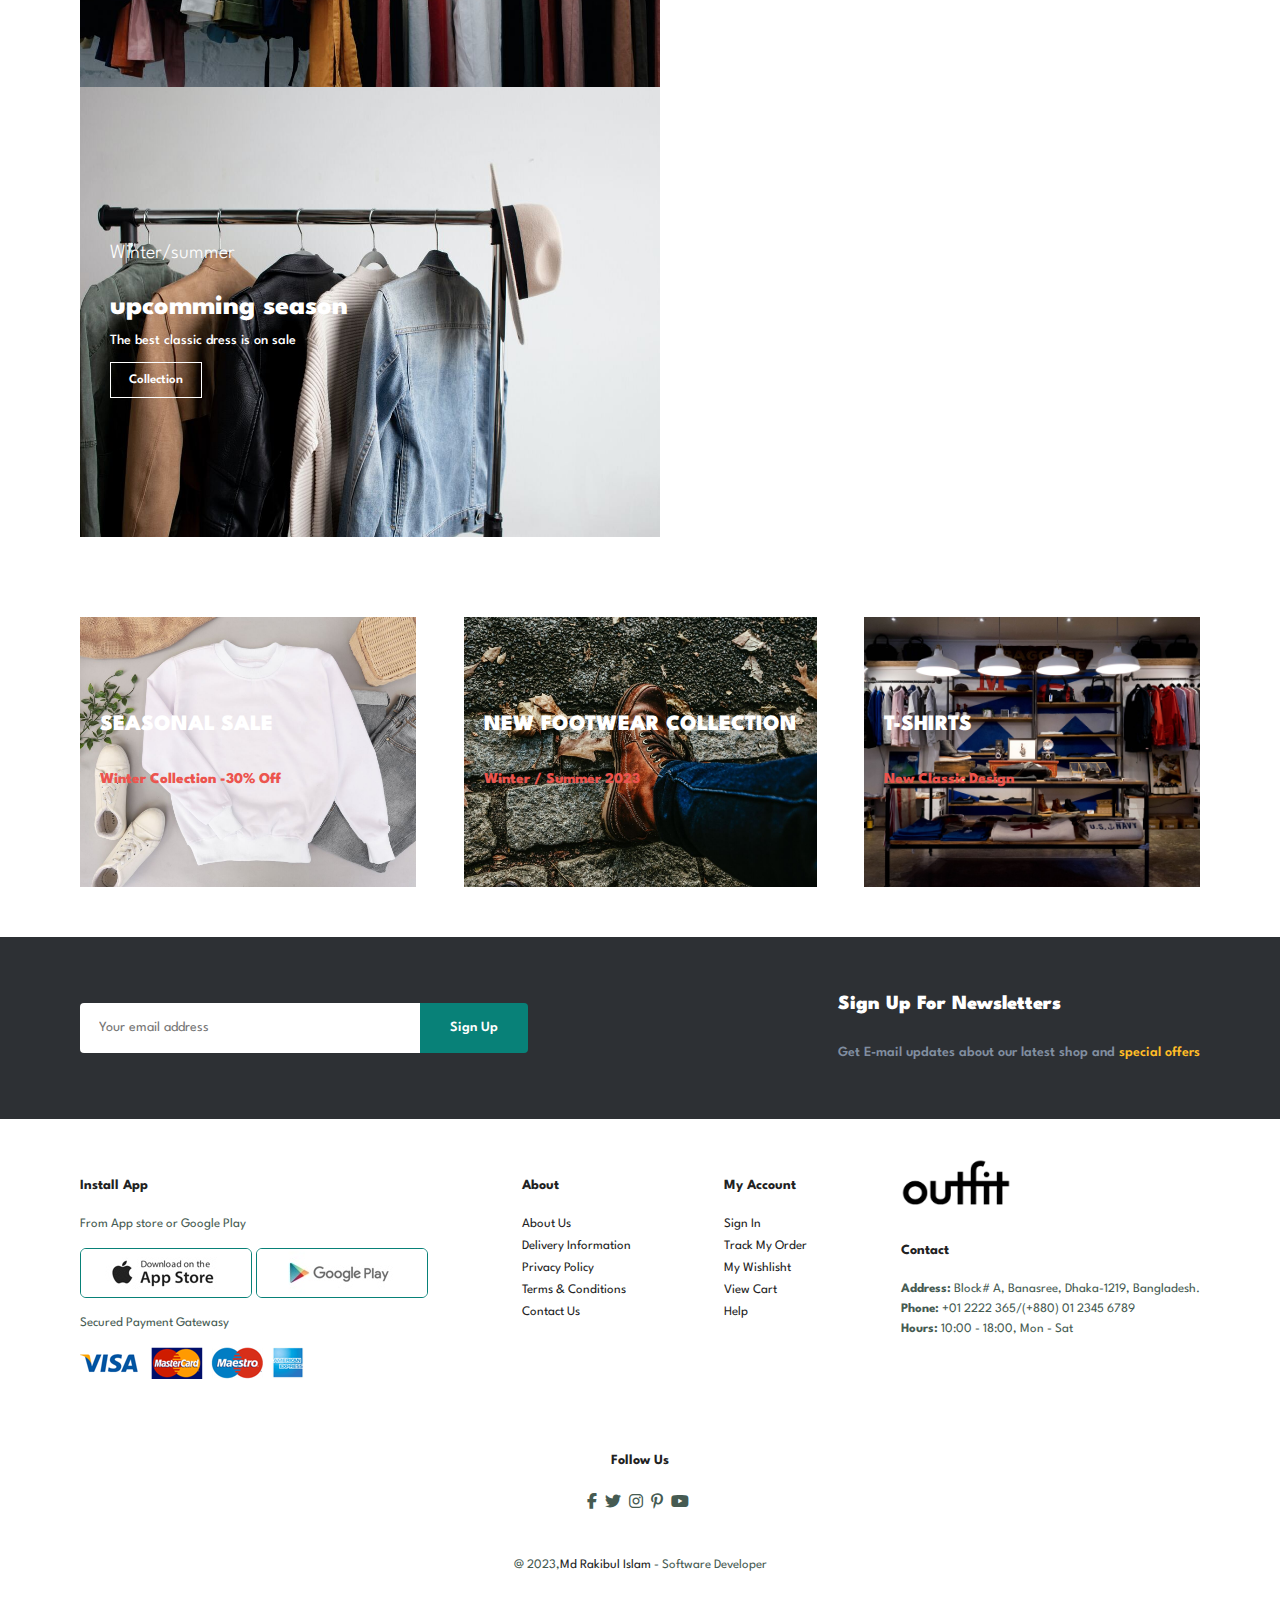
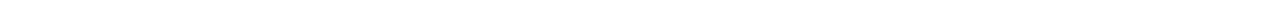
==== commit a1954636: "Added git ignore files" ====
--- a/index.html
+++ b/index.html
@@ -75,7 +75,7 @@
 
     </section>
 
-
+     
     <!-- Product Section -->
 
     <section id="product1" class="section-p1">
@@ -87,7 +87,7 @@
                 <img src="img/products/f1.jpg" alt="">
                 <div class="des">
                     <span>adidas</span>
-                    <h5>Cartoon Astronaut T-Shirts</h5>
+                    <h5>Cartoon Astronaut T-Shirts and Others</h5>
                     <div class="star">
                         <i class="fas fa-star"></i>
                         <i class="fas fa-star"></i>
